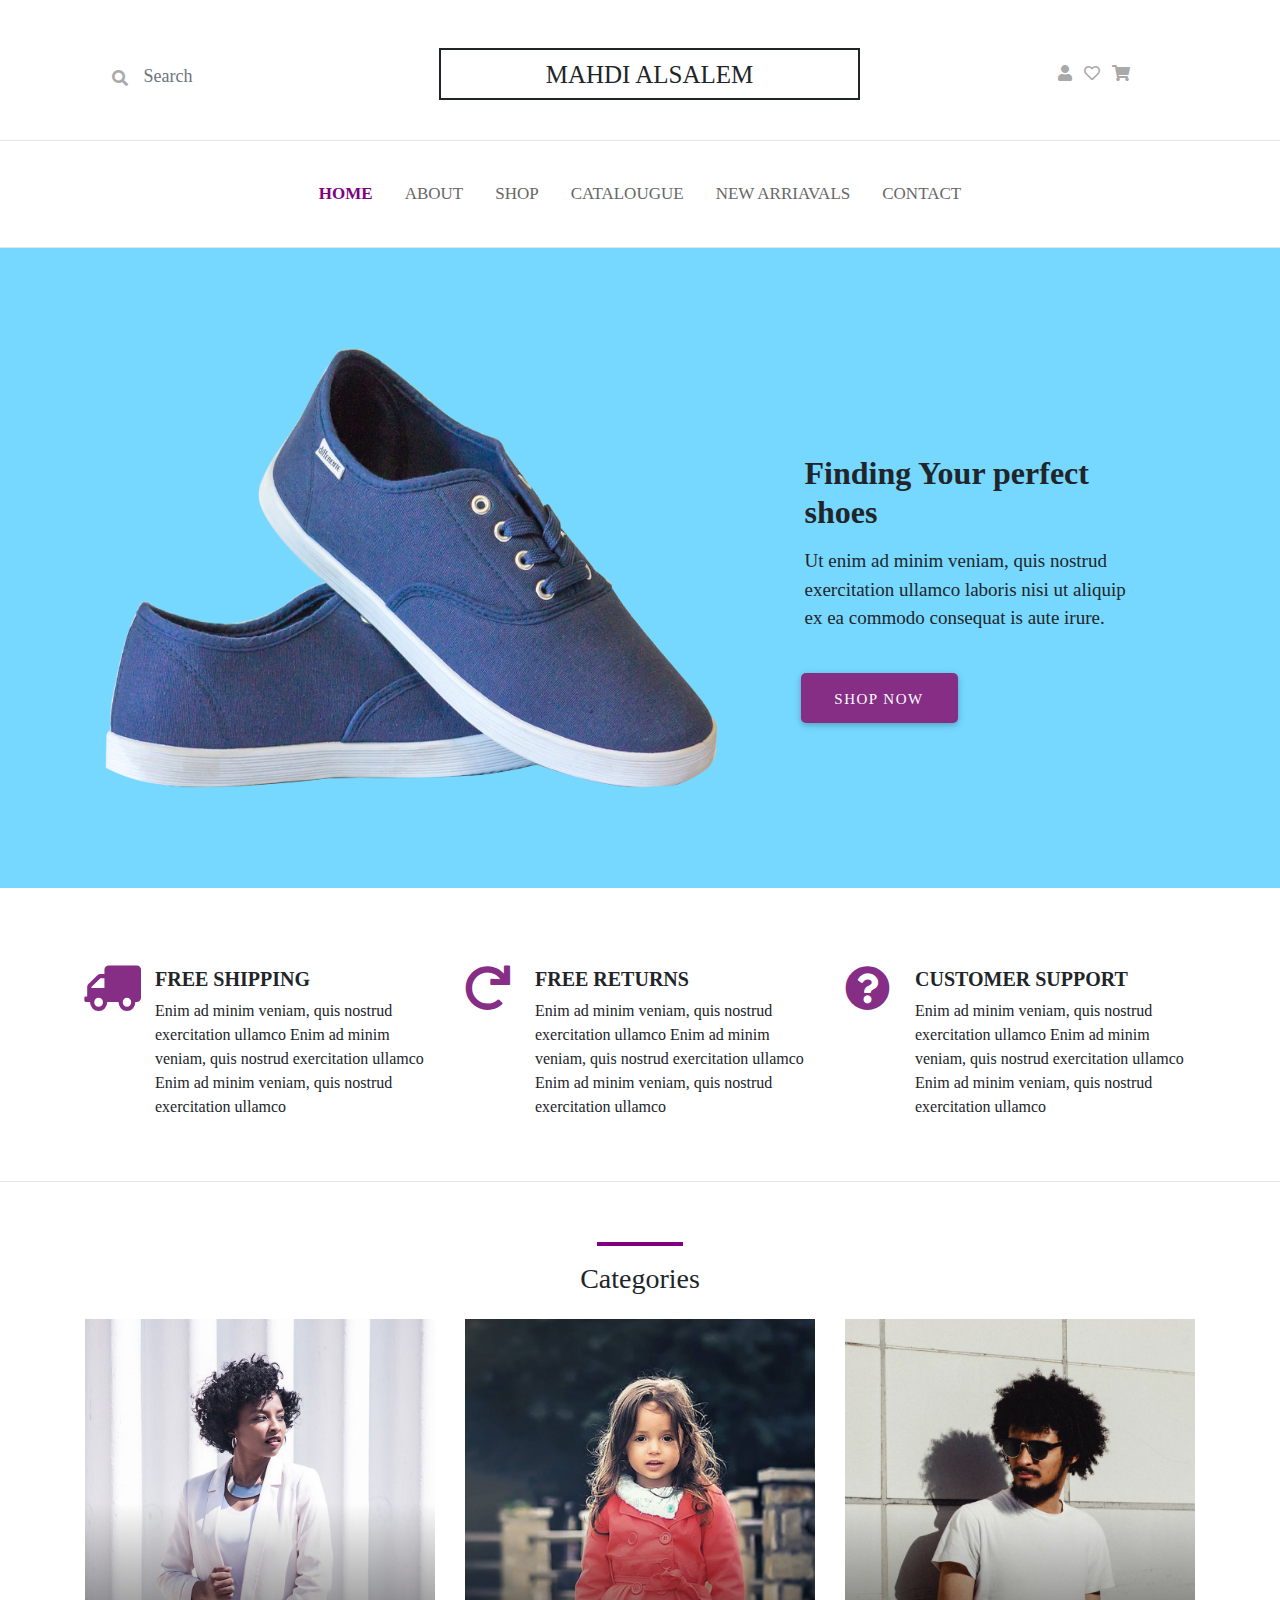
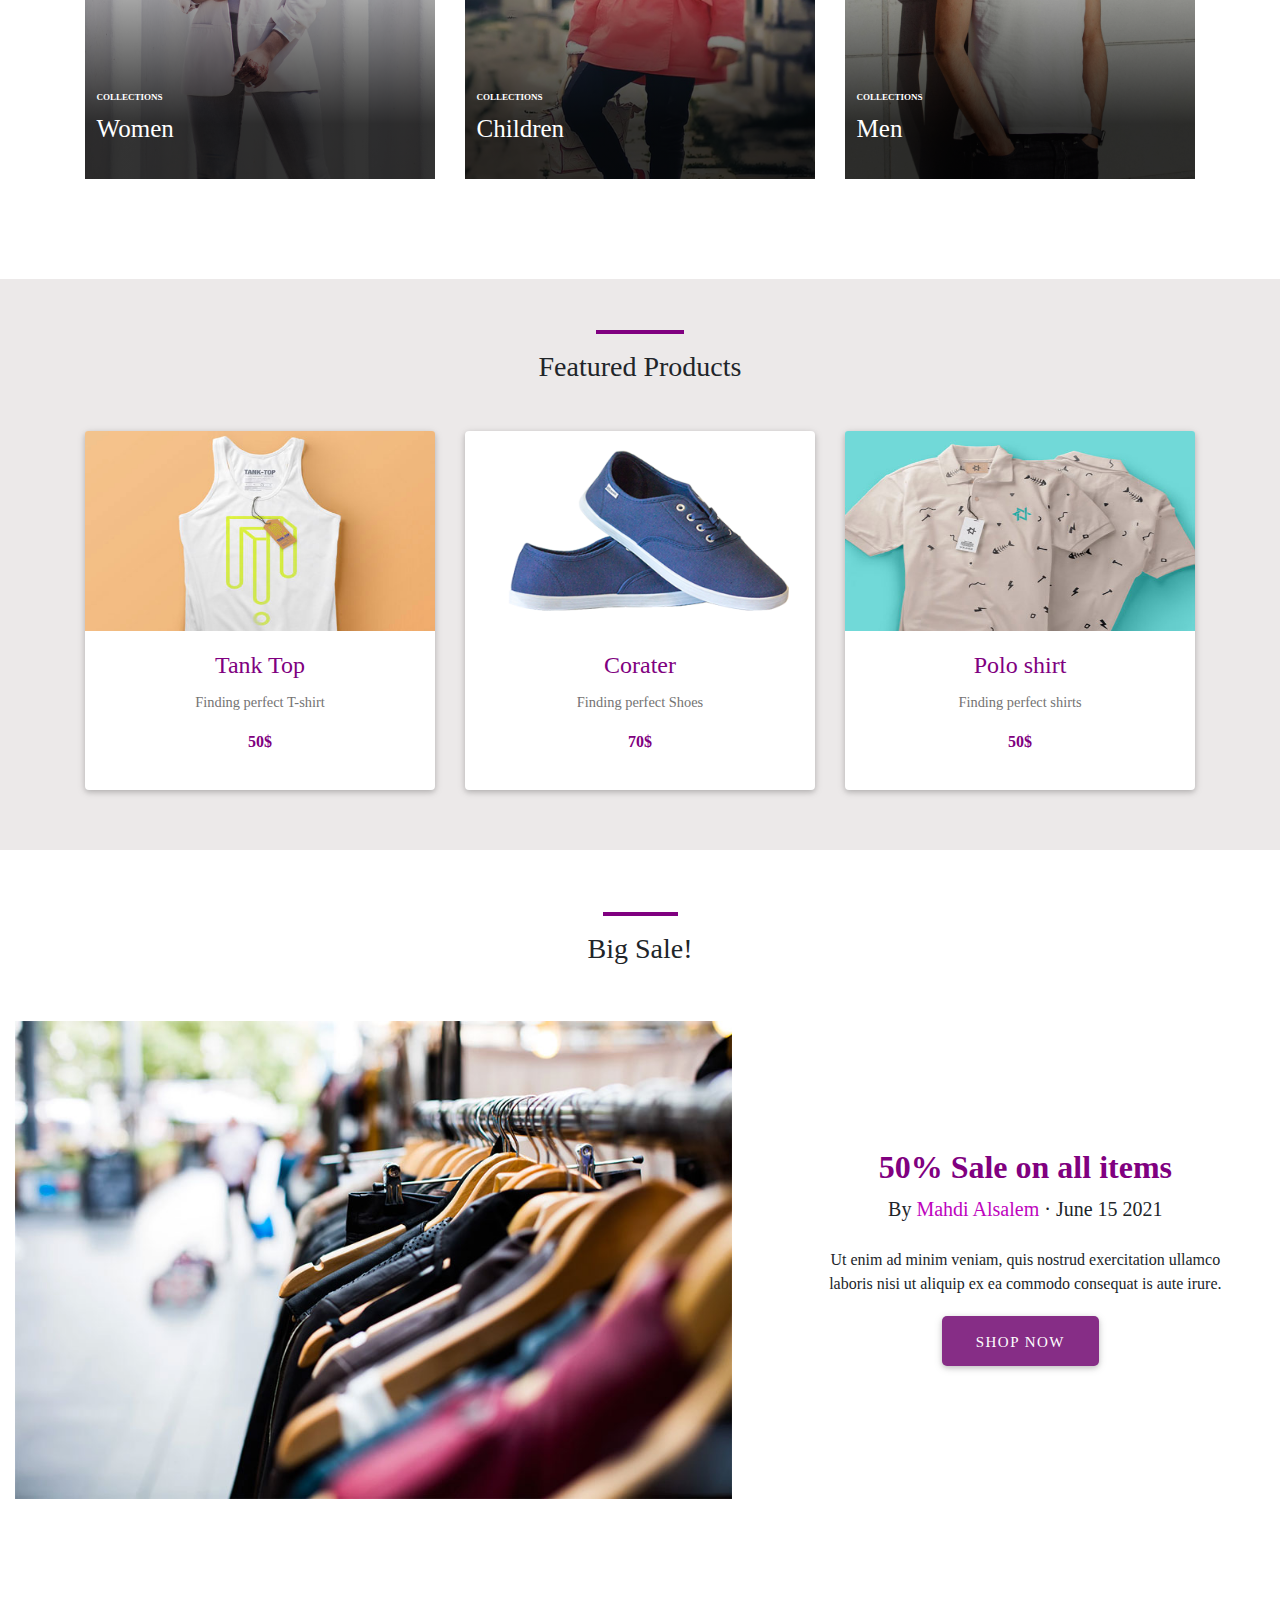
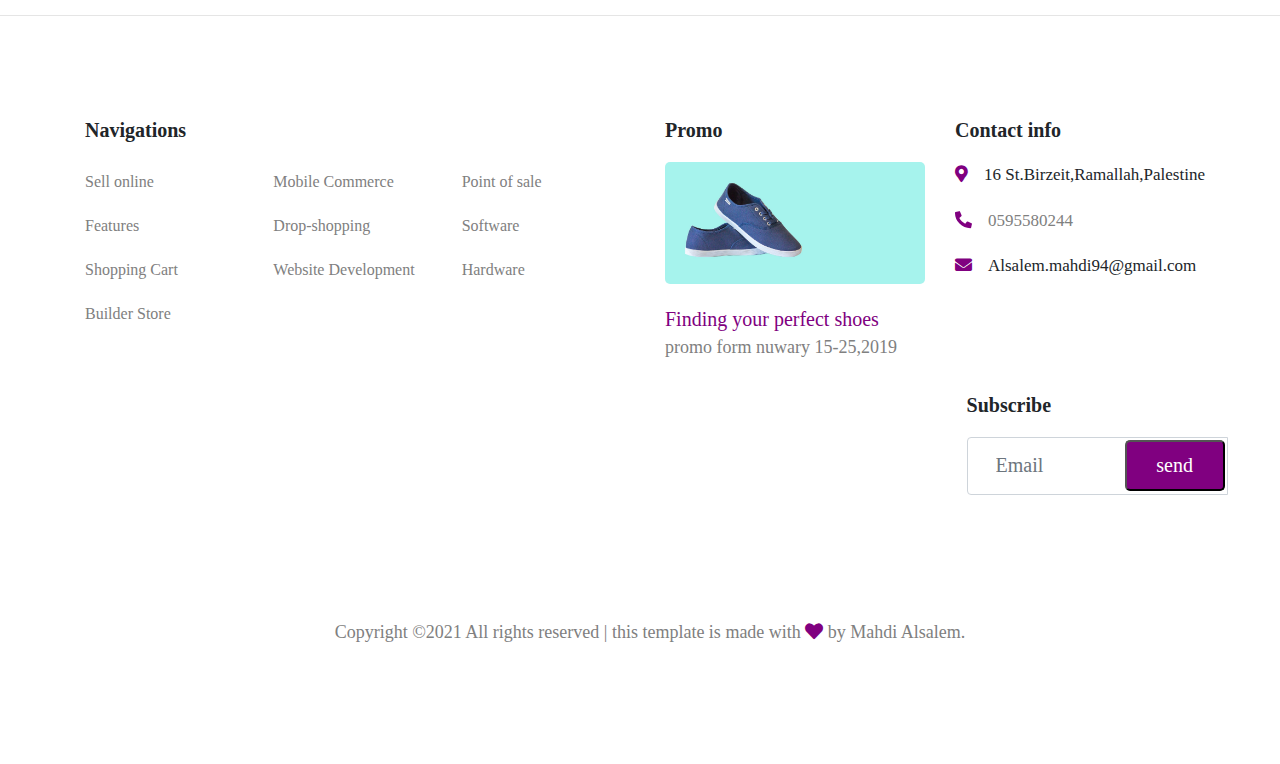
==== index.html @ 0bc91b40 "some details" ====
<!DOCTYPE html>
<html lang="en">

<head>
    <meta charset="UTF-8" />
    <meta name="viewport" content="width=device-width, initial-scale=1, shrink-to-fit=no" />
    <meta http-equiv="x-ua-compatible" content="ie=edge" />
    <title>home</title>
    <!--icon -->
    <link rel="icon" type="image/x-icon" />
    <!-- Font Awesome -->
    <link rel="stylesheet" href="fontawesome.min.css">
    <link rel="stylesheet" href="https://use.fontawesome.com/releases/v5.11.2/css/all.css">
    <!-- Google Fonts Roboto -->
    <link rel="stylesheet" href="https://fonts.googleapis.com/css?family=Roboto:300,400,500,700&display=swap">
    <!-- Bootstrap core CSS -->
    <link rel="stylesheet" href="css/bootstrap.min.css">
    <!-- Material Design Bootstrap -->
    <link rel="stylesheet" href="css/mdb.min.css">
    <!--Animation library-->
    <link rel="stylesheet" href="css/animate.min.css">
    <!-- Your custom styles (optional) -->
    <link rel="stylesheet" href="home.css">
</head>

<body>
    <!--start of nav-->

    <nav>
        <!--start of top nav-->
        <div class="top-nav mb-3 py-4 navbar-expand-lg text-center container-fluid mt-4">
            <div class="row align-items-center ml-1">
                <div class="left-top col-4">
                    <form class="form-inline">
                        <i class="fas fa-search ml-auto mt-2" aria-hidden="true"></i>
                        <input class="search form-control ml-1 w-75 w-xs-50" type="text" placeholder="Search"
                          aria-label="Search">
                      </form>
                    
                </div>
                <div class="middle-top col-4">
                    <h3>Mahdi Alsalem</h3>
                </div>
                <div class="right-top col-4">
                    <a> <i class="fa fa-user ml-sm-5" aria-hidden="true"></i></a>
                    <a> <i class="far fa-heart ml-sm-2" aria-hidden="true"></i></a>
                    <a> <i class="fa fa-shopping-cart ml-sm-2" aria-hidden="true"></i></a>

                </div>
            </div>
        </div>

        <!--end of top nav-->
        <hr>
        <!--start of bottom nav-->
      
        <ul class="bottom-nav nav justify-content-center flex-xs-column flex-md-row py-3">
            <li class="nav-item">
                <a class="active nav-link" href="index.html">Home</a>
            </li>
            <li class="nav-item">
                <a class="nav-link" href="about.html">About</a>
            </li>
            <li class="nav-item">
                <a class="nav-link" href="shop.html">shop</a>
            </li>
            <li class="nav-item">
                <a class="nav-link" href="#!">catalougue</a>
            </li>
            <li class="nav-item">
                <a class="nav-link" href="#!">new arriavals</a>
            </li>

            <li class="nav-item">
                <a class="nav-link" href="contact.html">Contact</a>
            </li>
        </ul>
        <!--end of bottom nav-->
        <hr>


    </nav>
    <!--end of nav-->
    <!--Start of header-->
    <header>
        <div class="container">
            <div class="row justify-content-between align-items-center">
                <div class=" col-lg-7 col-xs-12">
                    <img src="imgs/header1.png"  class="header-img" alt="">
                  </div>
              <div class="header-body mt-5 ml-lg-4  col-lg-4 col-xs-12">
                <h2>Finding Your perfect shoes</h2>
                <p class="mt-3">Ut enim ad minim veniam, quis nostrud exercitation ullamco laboris nisi ut aliquip ex ea
                  commodo consequat is aute irure.</p>
                    <a href="shop.html" class="mt-4 btn">Shop now</a>
              </div>
              
              <div>
      
              </div>
            </div>
      
          </div>
    </header>
    <!--end of header-->

    <!--start of services section-->
<section class="services">
    <div class=" container"> 
        <div class="row align-items-center justify-content-between">
          <div class="col-xs-12 col-md-6 col-lg-4 mt-5">
            <span class="mr-3"><i class="fa fa-truck"></i> </span>
            <h2> free shipping</h2>
            <p class="mt-2">Enim ad minim veniam, quis nostrud exercitation ullamco
              Enim ad minim veniam, quis nostrud exercitation ullamco
              Enim ad minim veniam, quis nostrud exercitation ullamco
            </p>
  
        </div>
          <div class="col-xs-12 col-md-6 col-lg-4 mt-5">
            <span class="mr-3"><i class="fa fa-redo"></i> </span>
            <h2> free Returns</h2>
            <p class="mt-2">Enim ad minim veniam, quis nostrud exercitation ullamco
              Enim ad minim veniam, quis nostrud exercitation ullamco
              Enim ad minim veniam, quis nostrud exercitation ullamco
            </p>
  
          </div>
          <div class="col-xs-12 col-md-6 col-lg-4 mt-5">
            <span><i class="fa fa-question-circle"></i> </span>
            <h2> Customer support</h2>
            <p class="mt-2">Enim ad minim veniam, quis nostrud exercitation ullamco
              Enim ad minim veniam, quis nostrud exercitation ullamco
              Enim ad minim veniam, quis nostrud exercitation ullamco
            </p>
  
          </div>
        </div>
      </div>
</section>
    <!--End of services section-->
    <hr>
    <!--start of categories section-->
    <section class="categories">
    
      <div class="categ container">
        <div class="title2 col-12 text-center">
          <hr>
  
          <h3>Categories</h3>
        </div>
  
          <div class="row justify-content-between align-items-center">
            <div class="col-xs-12 col-sm-6 col-md-4 mt-3">
              <div class="category">
                  <div class="cat">
                      <img src="imgs/women.jpg"  class="view-img" alt="women collections">
                      </div>
                      <div class="mask rgba-black-light">
                          <p class="white-text">collections</p>
                          <h4 class="white-text">Women</h4>
  
                      </div>
                  </div>
              </div>
              <div class="col-xs-12 col-sm-6 col-md-4 mt-3">
                <div class="category">
                    <div class="cat">
                        <img src="imgs/children.jpg"  class="view-img" alt="women collections">
                        </div>
                        <div class="mask rgba-black-light">
                            <p class="white-text">collections</p>
                            <h4 class="white-text">Children</h4>
    
                        </div>
                    </div>
                </div>
                <div class="col-xs-12 col-sm-6 col-md-4 mt-3">
                  <div class="category">
                      <div class="cat">
                          <img src="imgs/men.jpg"  class="view-img" alt="women collections">
                          </div>
                          <div class="mask rgba-black-light">
                              <p class="white-text">collections</p>
                              <h4 class="white-text">Men</h4>
      
                          </div>
                      </div>
                  </div>
          </div>
          
            </div>
  </section>
        <!--end of categories section-->
        <!--start of featured products-->
<section class="featured">
    <div class="container">
        <div class="row justify-content-between align-items-center">
          <div class="title col-12 text-center">
            <hr>

            <h3>Featured Products</h3>
          </div>
  
          <div class="col-xs-12 col-sm-6 col-lg-4 mt-3">
            <div class="card mt-4">

                <!-- Card image -->
                <img class="card-img-top" src="imgs/cloth_1.jpg" alt="T-shirt">
              
                <!-- Card content -->
                <div class="card-body text-center">
              
                  <!-- Title -->
                  <h4 class="card-title">Tank Top</h4>
                  <!-- Text -->
                  <p class="card-text">Finding perfect T-shirt</p>
                  <p class="card-price">50$</p>

                </div>
                
              
              </div>
              <!-- Card -->
          
          </div>
          
          <div class="col-xs-12 col-sm-6 col-lg-4 mt-3">
            <div class="card mt-4">

                <!-- Card image -->
                <img class="card-img-top" src="imgs/shoe.png"  alt="shoes">
              
                <!-- Card content -->
                <div class="card-body text-center">
              
                  <!-- Title -->
                  <h4 class="card-title">Corater</h4>
                  <!-- Text -->
                  <p class="card-text">Finding perfect Shoes</p>
                  <p class="card-price">70$</p>

                </div>
                
              
              </div>
              <!-- Card -->
          
          </div>
          
        
        
          <div class="col-xs-12 col-sm-6 col-lg-4 mt-3">
            <div class="card mt-4">

                <!-- Card image -->
                <img class="card-img-top" src="imgs/cloth_2.jpg" alt="T-shirt">
              
                <!-- Card content -->
                <div class="card-body text-center">
              
                  <!-- Title -->
                  <h4 class="card-title">Polo shirt</h4>
                  <!-- Text -->
                  <p class="card-text">Finding perfect shirts</p>
                  <p class="card-price">50$</p>

                </div>
                
              
              </div>
              <!-- Card -->
          
          </div>
        </div>
          </div>
</section>
<!--end of featured products-->
<section class="sale">
    <div class="container-fluid">
        <div class="row justify-content-between">
          <div class="title col-12 text-center mt-3">
            <hr>
            <h3>Big Sale!</h3>
          </div>
                <div class=" col-lg-7 col-xs-12 mt-5">
                    <img src="imgs/blog_1.jpg"  class="sale-img" alt="sale">
                  </div>
              <div class="sale-body mt-5 d-flex flex-column justify-content-center align-items-center text-center  ml-md-4  col-lg-4 col-xs-12">
                <h2>50% Sale on all items</h2>
                <p style="font-size: 20px;">By <span style="color:rgb(190, 4, 190)">Mahdi Alsalem</span> &#183;   June 15 2021</p>
                <p class="mt-2">Ut enim ad minim veniam, quis nostrud exercitation ullamco laboris nisi ut aliquip ex ea
                  commodo consequat is aute irure.</p>
                    <a href="shop.html" class="mt-1 btn">Shop now</a>
              </div>
              
              <div>
      
            </div>
            </div>
            </div>
      
</section>
<hr>
<!--start of footer-->
<footer>
    <div class="container-fluid">
      <div class="row">
        <!--navigations-->
        <div class="nav col-lg-6 col-md-8 col-sm-12 col-xs-12 mt-3">
          <div class="container-fluid">
            <h5>Navigations</h5>

            <div class="row">
              <div class="col-4">
                <ul class="list-unstyled">
                  <li>
                    <a href="#!">Sell online</a>
                  </li>
                  <li>
                    <a href="#!">Features</a>
                  </li>
                  <li>
                    <a href="#!">Shopping Cart</a>
                  </li>
                  <li>
                    <a href="#!">Builder Store</a>
                  </li>
                </ul>
              </div>
              <div class="col-4">
                <ul class="list-unstyled">
                  <li>
                    <a href="#!">Mobile Commerce</a>
                  </li>
                  <li>
                    <a href="#!">Drop-shopping</a>
                  </li>
                  <li>
                    <a href="#!">Website Development</a>
                  </li>
                </ul>
              </div>
              <div class="col-4">
                <ul class="list-unstyled">
                  <li>
                    <a href="#!">Point of sale </a>
                  </li>
                  <li>
                    <a href="#!">Software</a>
                  </li>
                  <li>
                    <a href="#!">Hardware</a>
                  </li>
                </ul>
              </div>
            </div>
          </div>
        </div>
        <!--navigations-->
        <!--Promo-->
        <div class="promo col-lg-3 col-md-4 col-sm-6 col-xs-12 mt-3">
          <h5>Promo</h5>
          <ul class="list-unstyled">
            <li>
              <img src="imgs/footer.jpg" class="footer-img" alt="shoes">
            </li>
            <li>
              <a href="#">Finding your perfect shoes</a>
              <p>promo form nuwary 15-25,2019</p>
            </li>

          </ul>
        </div>
        <!--promo-->
        <!--contact-->
        <div class="contact col-lg-3 col-md-6  col-sm-6 col-xs-12 mt-3">
          <h5>Contact info</h5>
          <ul class="list-unstyled">
            <li>
              <p><i class="fa fa-map-marker-alt mr-3"></i>16 St.Birzeit,Ramallah,Palestine</p>
            </li>
            <li>
              <p style="color:grey"><i class="fa fa-phone mr-3"></i>0595580244</p>
            </li>
            <li>
              <p><i class="fa fa-envelope mr-3"></i>Alsalem.mahdi94@gmail.com</p>
            </li>
          </ul>
        </div>
        <!--contact-->
        <!--subscribe-->
        <div class="subscribe col-lg-5 col-xl-3 col-md-6 col-sm-8 col-xs-12 col-sm-10 mt-3">
          <h5>Subscribe</h5>
          <ul class="list-unstyled">

            <li>
              <div class="input-group mb-3">
                <input type="email" class="em form-control" placeholder="Email">
                <div class="input-group-append">
                  <button class="btn1" type="button">send</button>
                </div>
              </div>
            </li>
          </ul>
        </div>
        <!--subscribe-->
        <!--copyright-->
        <div class="footer-copyright text-center col-12 py-5">Copyright ©2021 All rights reserved | this template is
          made with <i class="fa fa-heart"></i> by Mahdi Alsalem.
        </div>
        <!--copyright-->

      </div>
    </div>
  </footer>
<!--end of footer-->
</body>

</html>
<!-- End your project here-->
<!-- jQuery -->
<script type="text/javascript" src="js/jquery.min.js"></script>
<!-- Bootstrap tooltips -->
<script type="text/javascript" src="js/popper.min.js"></script>
<!-- Bootstrap core JavaScript -->
<script type="text/javascript" src="js/bootstrap.min.js"></script>
<!-- MDB core JavaScript -->
<script type="text/javascript" src="js/mdb.min.js"></script>
<!-- Your custom scripts (optional) -->
<script type="text/javascript">
    var a = document.getElementById('disc-50');
    a.onclick = function () {
        Clipboard_CopyTo("T9TTVSQB");
        var div = document.getElementById('code-success');
        div.style.display = 'block';
        setTimeout(function () {
            document.getElementById('code-success').style.display = 'none';
        }, 900);
    };

    function Clipboard_CopyTo(value) {
        var tempInput = document.createElement("input");
        tempInput.value = value;
        document.body.appendChild(tempInput);
        tempInput.select();
        document.execCommand("copy");
        document.body.removeChild(tempInput);
    }
</script>

<script src="js/wow.min.js"></script>
<script>
    new WOW().init();
</script>
</body>

</html>
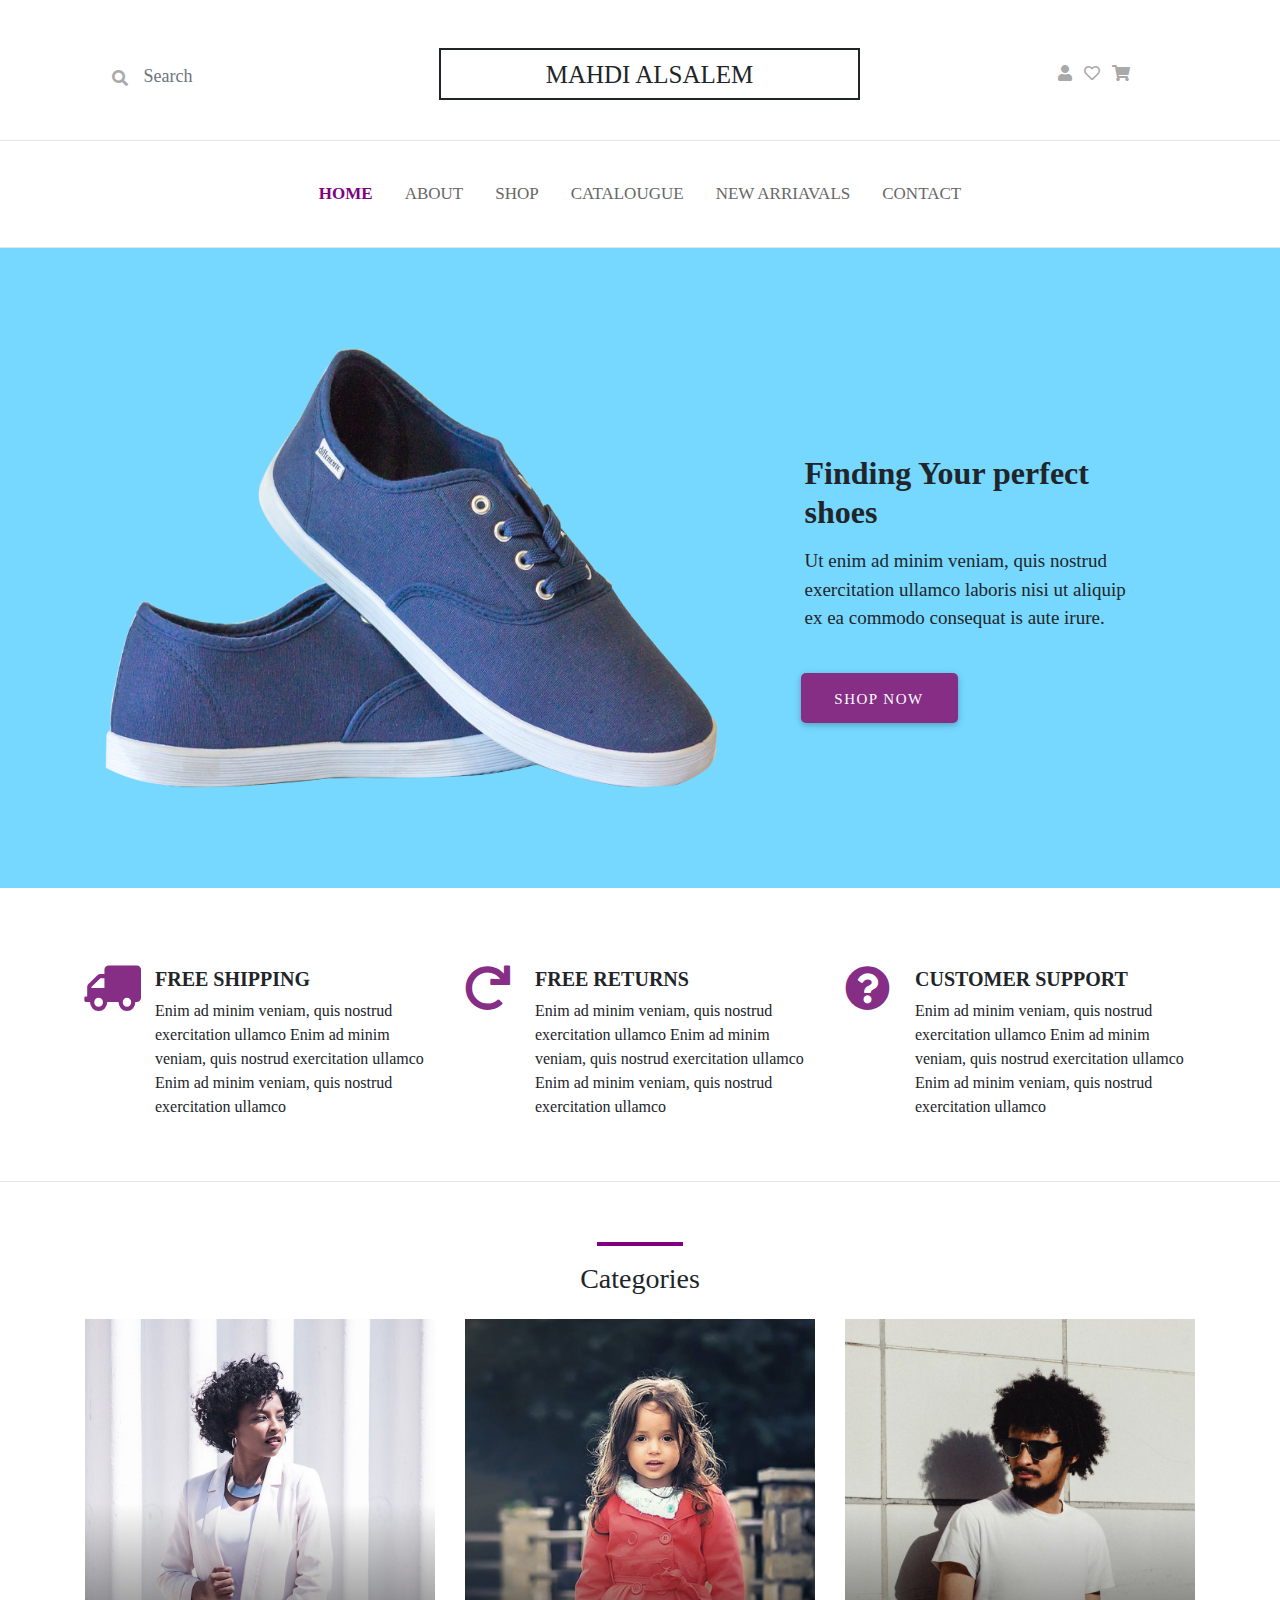
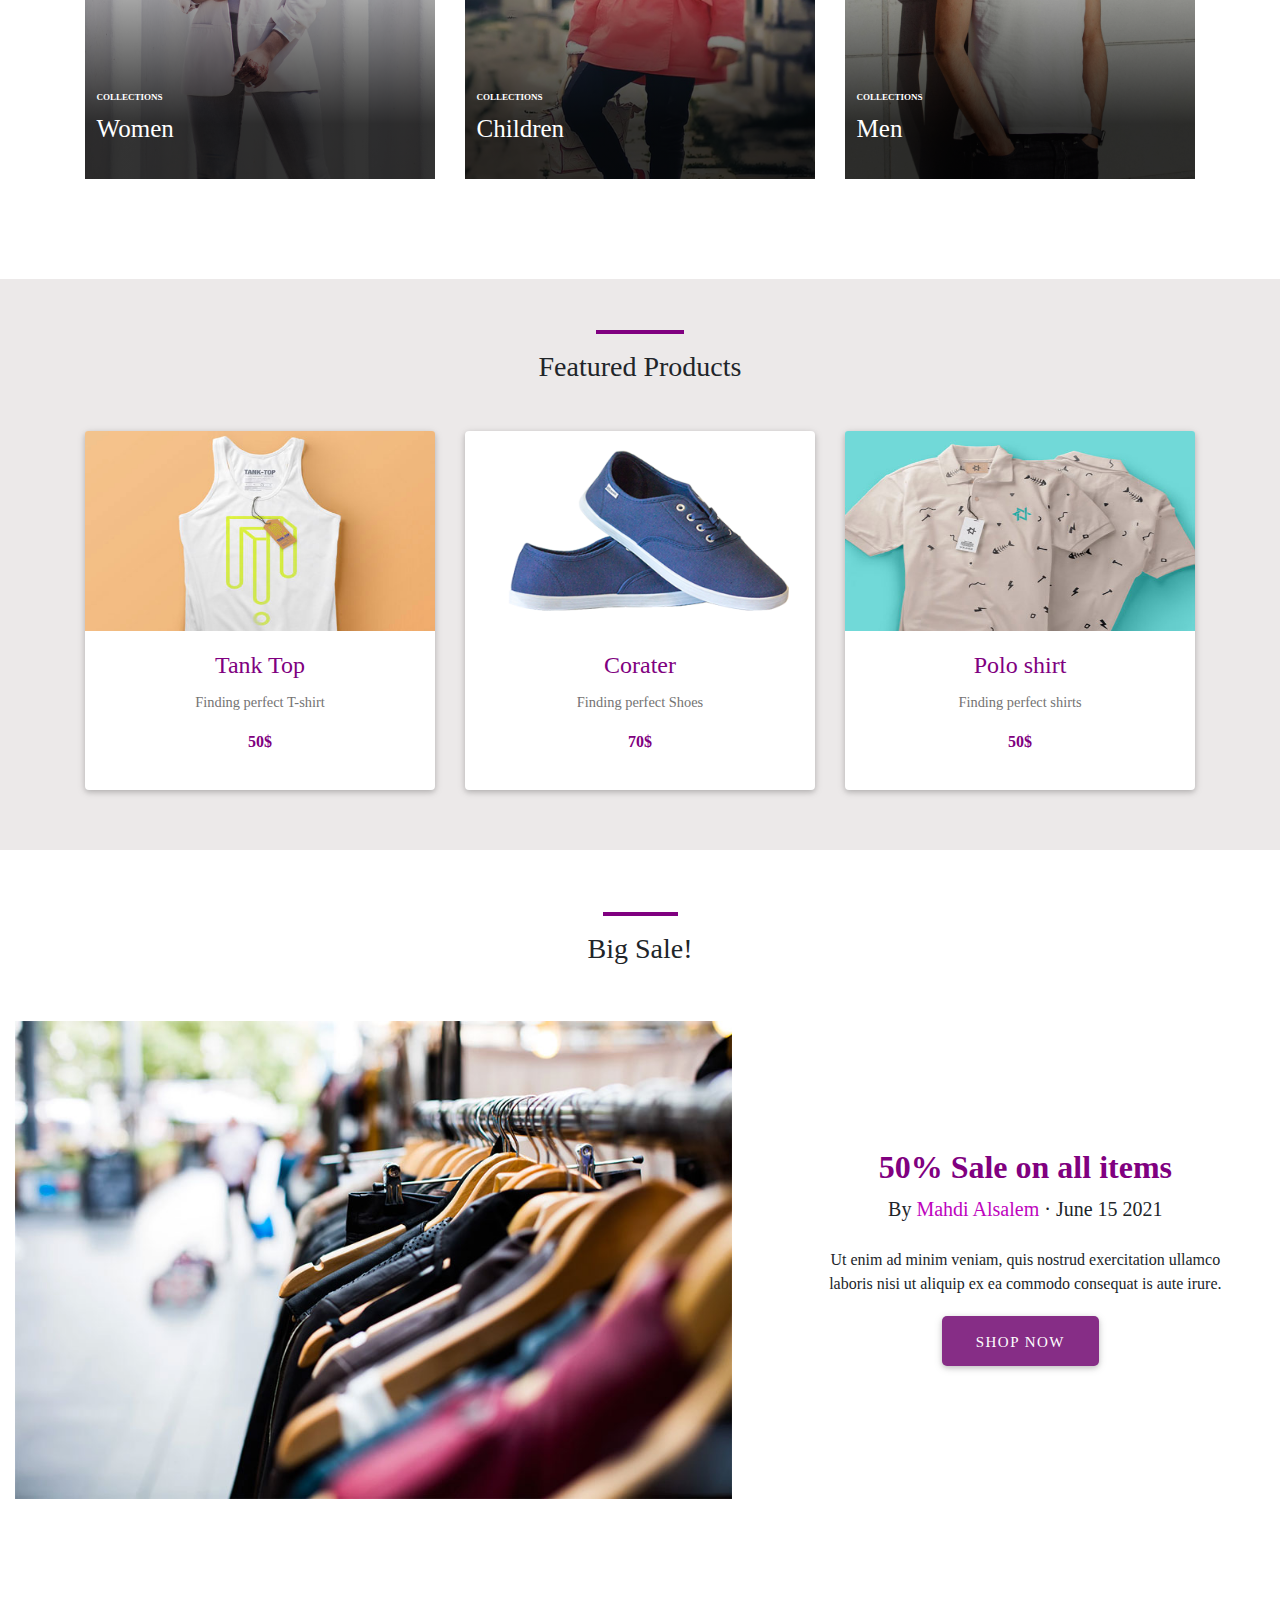
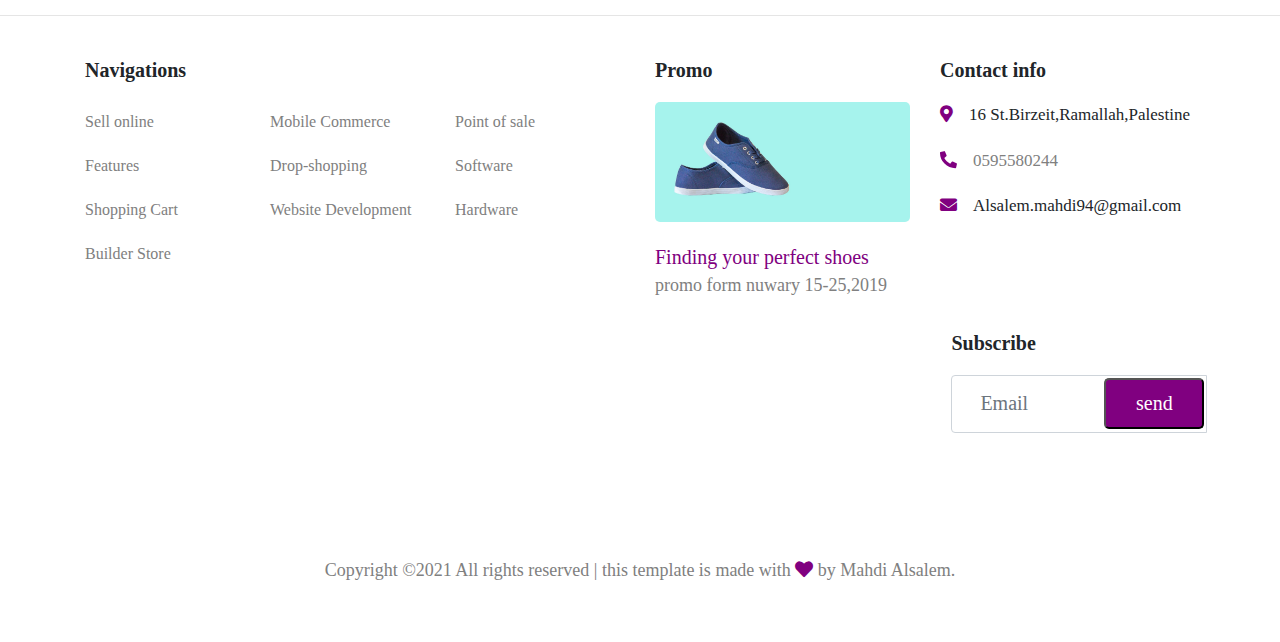
==== commit 3e69957f: "ok" ====
--- a/index.html
+++ b/index.html
@@ -304,116 +304,116 @@
 <hr>
 <!--start of footer-->
 <footer>
-    <div class="container-fluid">
-      <div class="row">
-        <!--navigations-->
-        <div class="nav col-lg-6 col-md-8 col-sm-12 col-xs-12 mt-3">
-          <div class="container-fluid">
-            <h5>Navigations</h5>
-
-            <div class="row">
-              <div class="col-4">
-                <ul class="list-unstyled">
-                  <li>
-                    <a href="#!">Sell online</a>
-                  </li>
-                  <li>
-                    <a href="#!">Features</a>
-                  </li>
-                  <li>
-                    <a href="#!">Shopping Cart</a>
-                  </li>
-                  <li>
-                    <a href="#!">Builder Store</a>
-                  </li>
-                </ul>
-              </div>
-              <div class="col-4">
-                <ul class="list-unstyled">
-                  <li>
-                    <a href="#!">Mobile Commerce</a>
-                  </li>
-                  <li>
-                    <a href="#!">Drop-shopping</a>
-                  </li>
-                  <li>
-                    <a href="#!">Website Development</a>
-                  </li>
-                </ul>
-              </div>
-              <div class="col-4">
-                <ul class="list-unstyled">
-                  <li>
-                    <a href="#!">Point of sale </a>
-                  </li>
-                  <li>
-                    <a href="#!">Software</a>
-                  </li>
-                  <li>
-                    <a href="#!">Hardware</a>
-                  </li>
-                </ul>
-              </div>
-            </div>
-          </div>
-        </div>
-        <!--navigations-->
-        <!--Promo-->
-        <div class="promo col-lg-3 col-md-4 col-sm-6 col-xs-12 mt-3">
-          <h5>Promo</h5>
-          <ul class="list-unstyled">
-            <li>
-              <img src="imgs/footer.jpg" class="footer-img" alt="shoes">
-            </li>
-            <li>
-              <a href="#">Finding your perfect shoes</a>
-              <p>promo form nuwary 15-25,2019</p>
-            </li>
-
-          </ul>
-        </div>
-        <!--promo-->
-        <!--contact-->
-        <div class="contact col-lg-3 col-md-6  col-sm-6 col-xs-12 mt-3">
-          <h5>Contact info</h5>
-          <ul class="list-unstyled">
-            <li>
-              <p><i class="fa fa-map-marker-alt mr-3"></i>16 St.Birzeit,Ramallah,Palestine</p>
-            </li>
-            <li>
-              <p style="color:grey"><i class="fa fa-phone mr-3"></i>0595580244</p>
-            </li>
-            <li>
-              <p><i class="fa fa-envelope mr-3"></i>Alsalem.mahdi94@gmail.com</p>
-            </li>
-          </ul>
-        </div>
-        <!--contact-->
-        <!--subscribe-->
-        <div class="subscribe col-lg-5 col-xl-3 col-md-6 col-sm-8 col-xs-12 col-sm-10 mt-3">
-          <h5>Subscribe</h5>
-          <ul class="list-unstyled">
-
-            <li>
-              <div class="input-group mb-3">
-                <input type="email" class="em form-control" placeholder="Email">
-                <div class="input-group-append">
-                  <button class="btn1" type="button">send</button>
-                </div>
-              </div>
-            </li>
-          </ul>
-        </div>
-        <!--subscribe-->
-        <!--copyright-->
-        <div class="footer-copyright text-center col-12 py-5">Copyright ©2021 All rights reserved | this template is
-          made with <i class="fa fa-heart"></i> by Mahdi Alsalem.
-        </div>
-        <!--copyright-->
-
-      </div>
+  <div class="container">
+    <div class="row">
+      <!--navigations-->
+      <div class="nav col-lg-6 col-md-8 col-sm-12 col-xs-12 mt-3">
+        <div class="container-fluid">
+          <h5>Navigations</h5>
+
+          <div class="row">
+            <div class="col-4">
+              <ul class="list-unstyled">
+                <li>
+                  <a href="#!">Sell online</a>
+                </li>
+                <li>
+                  <a href="#!">Features</a>
+                </li>
+                <li>
+                  <a href="#!">Shopping Cart</a>
+                </li>
+                <li>
+                  <a href="#!">Builder Store</a>
+                </li>
+              </ul>
+            </div>
+            <div class="col-4">
+              <ul class="list-unstyled">
+                <li>
+                  <a href="#!">Mobile Commerce</a>
+                </li>
+                <li>
+                  <a href="#!">Drop-shopping</a>
+                </li>
+                <li>
+                  <a href="#!">Website Development</a>
+                </li>
+              </ul>
+            </div>
+            <div class="col-4">
+              <ul class="list-unstyled">
+                <li>
+                  <a href="#!">Point of sale </a>
+                </li>
+                <li>
+                  <a href="#!">Software</a>
+                </li>
+                <li>
+                  <a href="#!">Hardware</a>
+                </li>
+              </ul>
+            </div>
+          </div>
+        </div>
+      </div>
+      <!--navigations-->
+      <!--Promo-->
+      <div class="promo col-lg-3 col-md-4 col-sm-6 col-xs-12 mt-3">
+        <h5>Promo</h5>
+        <ul class="list-unstyled">
+          <li>
+            <img src="imgs/footer.jpg" class="footer-img" alt="shoes">
+          </li>
+          <li>
+            <a href="#">Finding your perfect shoes</a>
+            <p>promo form nuwary 15-25,2019</p>
+          </li>
+
+        </ul>
+      </div>
+      <!--promo-->
+      <!--contact-->
+      <div class="contact col-lg-3 col-md-6  col-sm-6 col-xs-12 mt-3">
+        <h5>Contact info</h5>
+        <ul class="list-unstyled">
+          <li>
+            <p><i class="fa fa-map-marker-alt mr-3"></i>16 St.Birzeit,Ramallah,Palestine</p>
+          </li>
+          <li>
+            <p style="color:grey"><i class="fa fa-phone mr-3"></i>0595580244</p>
+          </li>
+          <li>
+            <p><i class="fa fa-envelope mr-3"></i>Alsalem.mahdi94@gmail.com</p>
+          </li>
+        </ul>
+      </div>
+      <!--contact-->
+      <!--subscribe-->
+      <div class="subscribe col-lg-5 col-xl-3 col-md-6 col-sm-8 col-xs-12 col-sm-10 mt-3">
+        <h5>Subscribe</h5>
+        <ul class="list-unstyled">
+
+          <li>
+            <div class="input-group mb-3">
+              <input type="email" class="em form-control" placeholder="Email">
+              <div class="input-group-append">
+                <button class="btn1" type="button">send</button>
+              </div>
+            </div>
+          </li>
+        </ul>
+      </div>
+      <!--subscribe-->
+      <!--copyright-->
+      <div class="footer-copyright text-center col-12 py-5">Copyright ©2021 All rights reserved | this template is
+        made with <i class="fa fa-heart"></i> by Mahdi Alsalem.
+      </div>
+      <!--copyright-->
+
     </div>
-  </footer>
+  </div>
+</footer>
 <!--end of footer-->
 </body>
 
--- a/home.css
+++ b/home.css
@@ -249,7 +249,7 @@
 /*start of footer*/
 footer{
     margin-top:10px;
-    padding:70px 50px 70px 70px; 
+    padding:10px;
 }
 
 footer li{
@@ -261,7 +261,7 @@
 
 footer .nav a{
     color:grey;
-    font-size: 18px;
+    font-size: 16px;
 }
 footer .nav a:hover{
     color:purple;
@@ -314,7 +314,6 @@
 
 
 
-
 /*start of media screen*/ 
 @media  screen and (max-width:576px) {
     .middle-top h3{
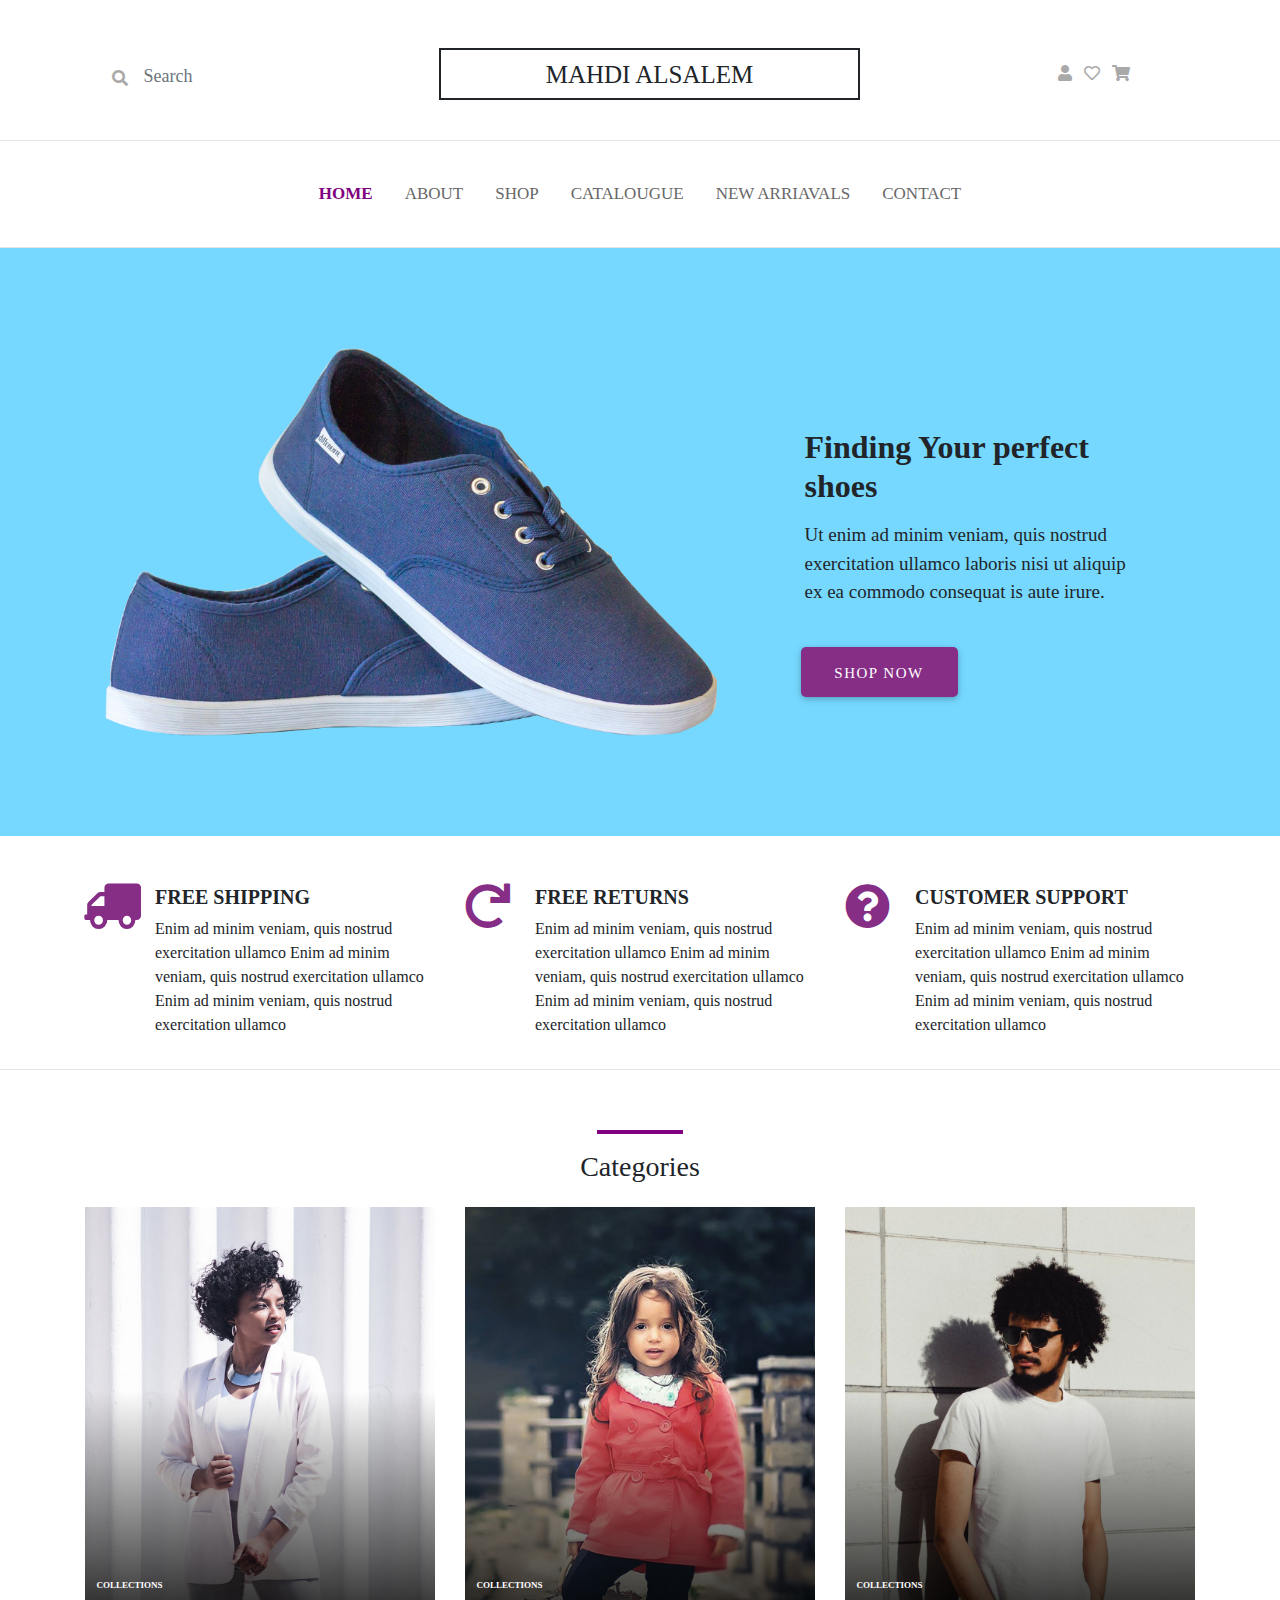
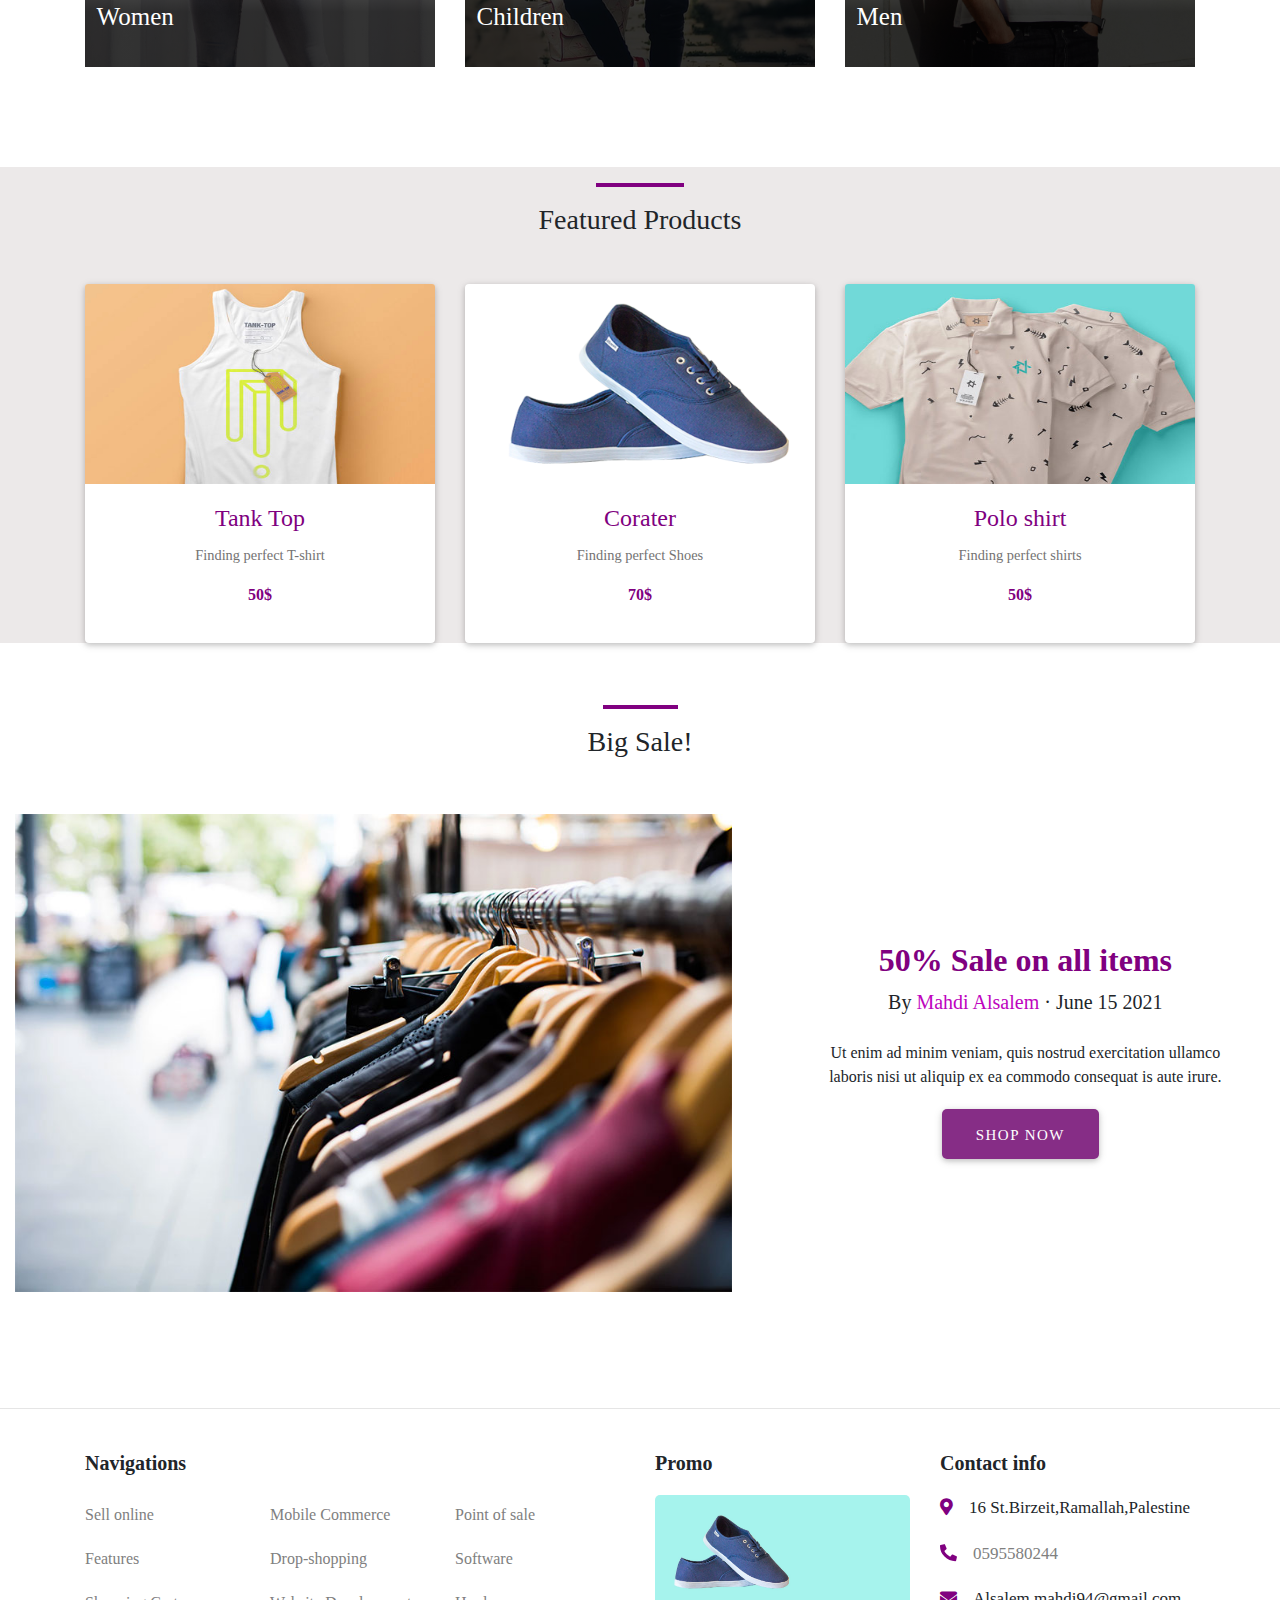
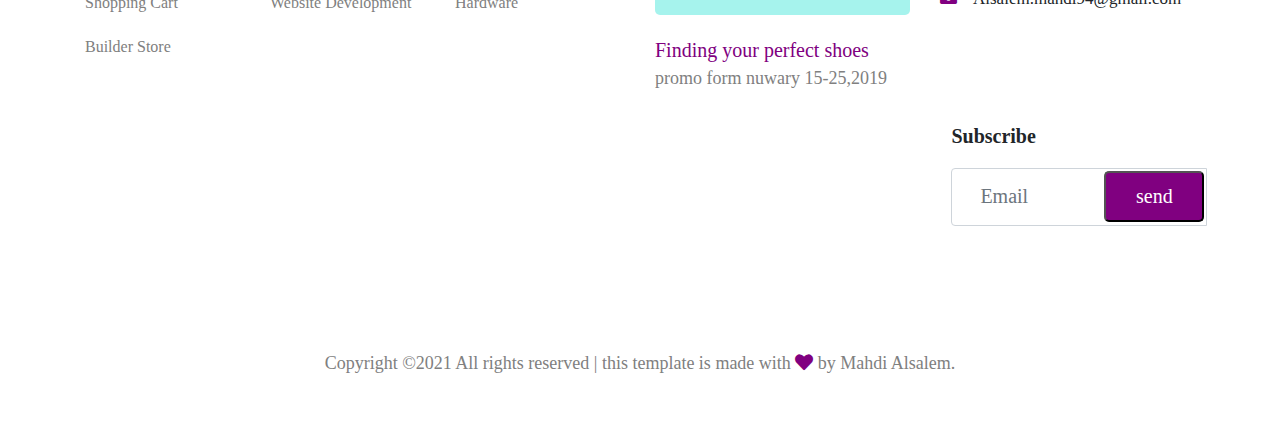
==== commit ef2ef155: "ok" ====
--- a/index.html
+++ b/index.html
@@ -106,7 +106,7 @@
 
     <!--start of services section-->
 <section class="services">
-    <div class=" container"> 
+    <div class="container"> 
         <div class="row align-items-center justify-content-between">
           <div class="col-xs-12 col-md-6 col-lg-4 mt-5">
             <span class="mr-3"><i class="fa fa-truck"></i> </span>
--- a/home.css
+++ b/home.css
@@ -76,7 +76,7 @@
 }
 .header-img{
     width:100%;
-    height:440px;
+
 }
 header .btn{
     text-transform: uppercase;
@@ -105,9 +105,6 @@
 
 /*end of header*/
 /*start of services section*/
-.services{
-    padding:30px;
-}
 
 .services h2{
     text-transform: uppercase;
@@ -188,8 +185,6 @@
 .featured{
     background-color:rgb(236, 233, 233) ;
     margin-top:50px;
-    padding:60px;
-    padding-top:35px;
 }
 .featured .title hr{
     border-top:4px solid purple;
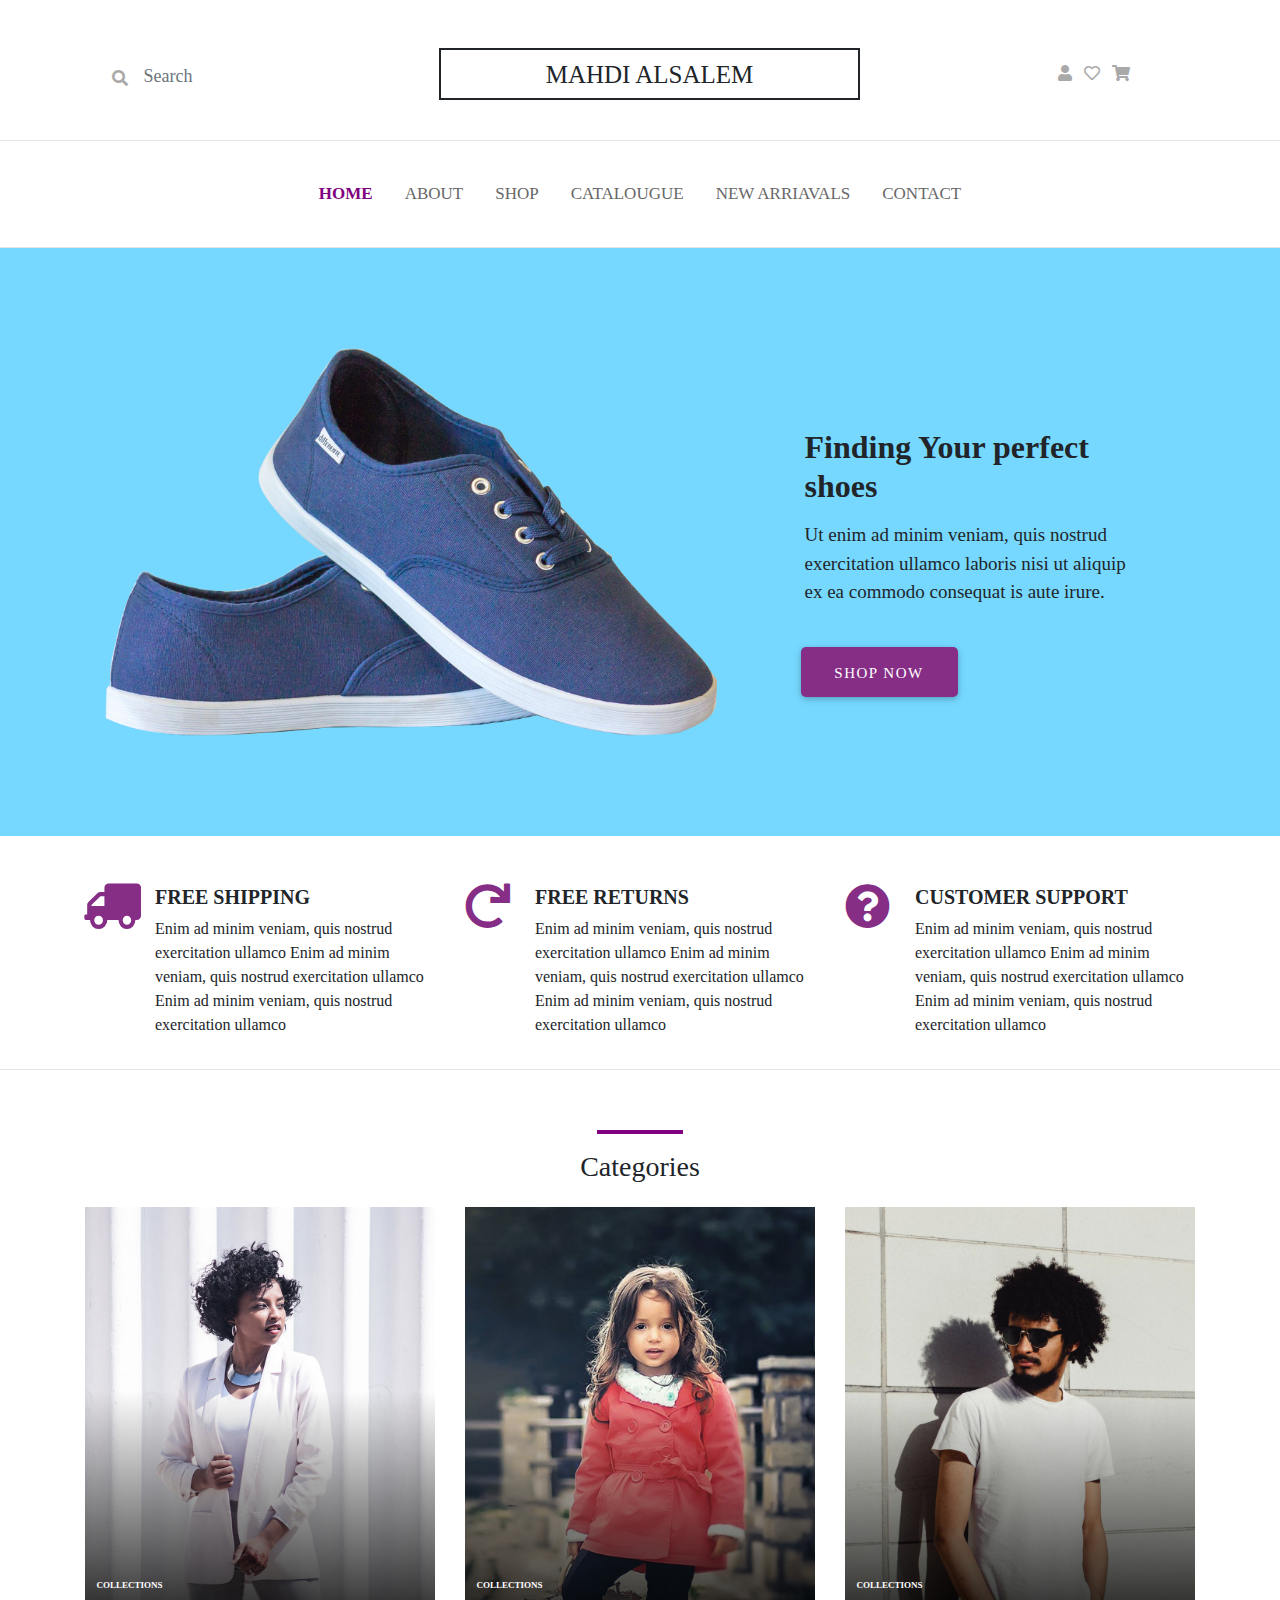
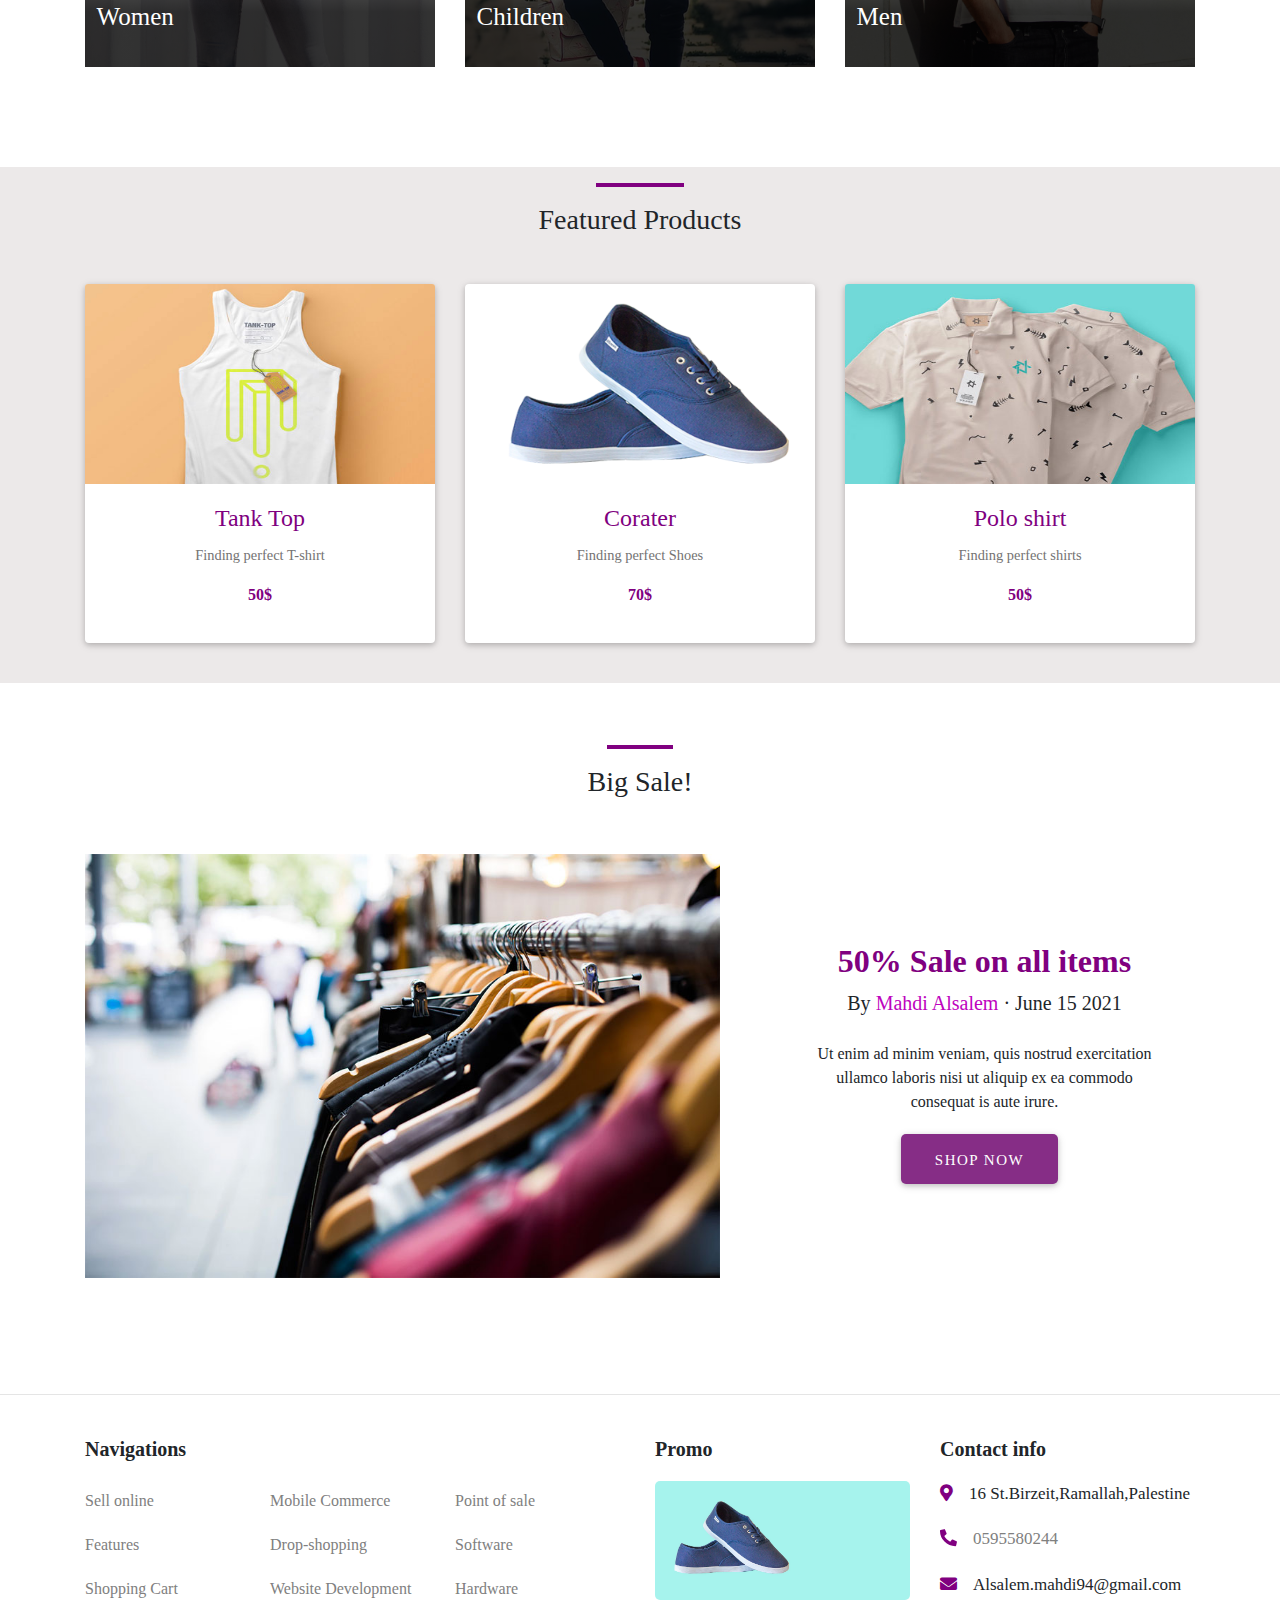
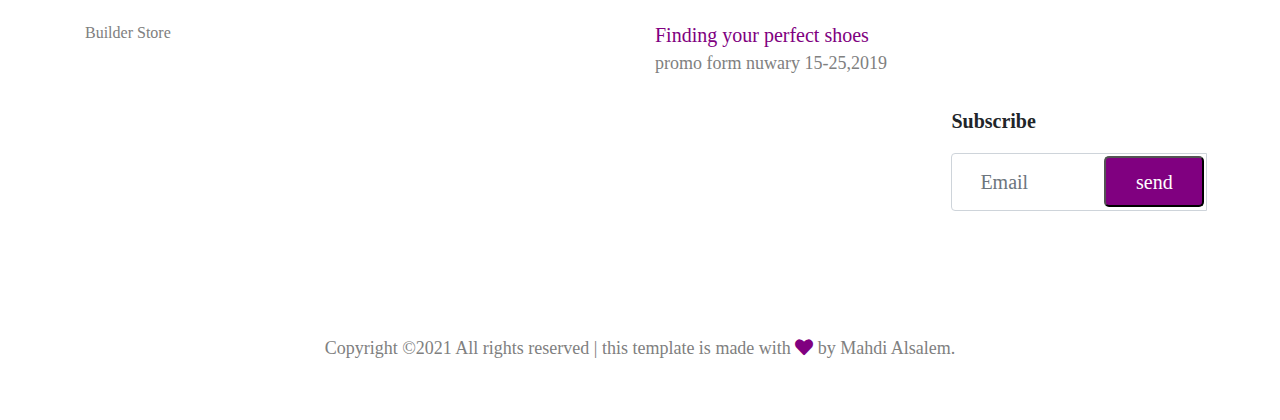
==== commit b8db659a: "okk" ====
--- a/index.html
+++ b/index.html
@@ -277,7 +277,7 @@
 </section>
 <!--end of featured products-->
 <section class="sale">
-    <div class="container-fluid">
+    <div class="container">
         <div class="row justify-content-between">
           <div class="title col-12 text-center mt-3">
             <hr>
--- a/home.css
+++ b/home.css
@@ -185,6 +185,7 @@
 .featured{
     background-color:rgb(236, 233, 233) ;
     margin-top:50px;
+    padding-bottom: 40px;
 }
 .featured .title hr{
     border-top:4px solid purple;
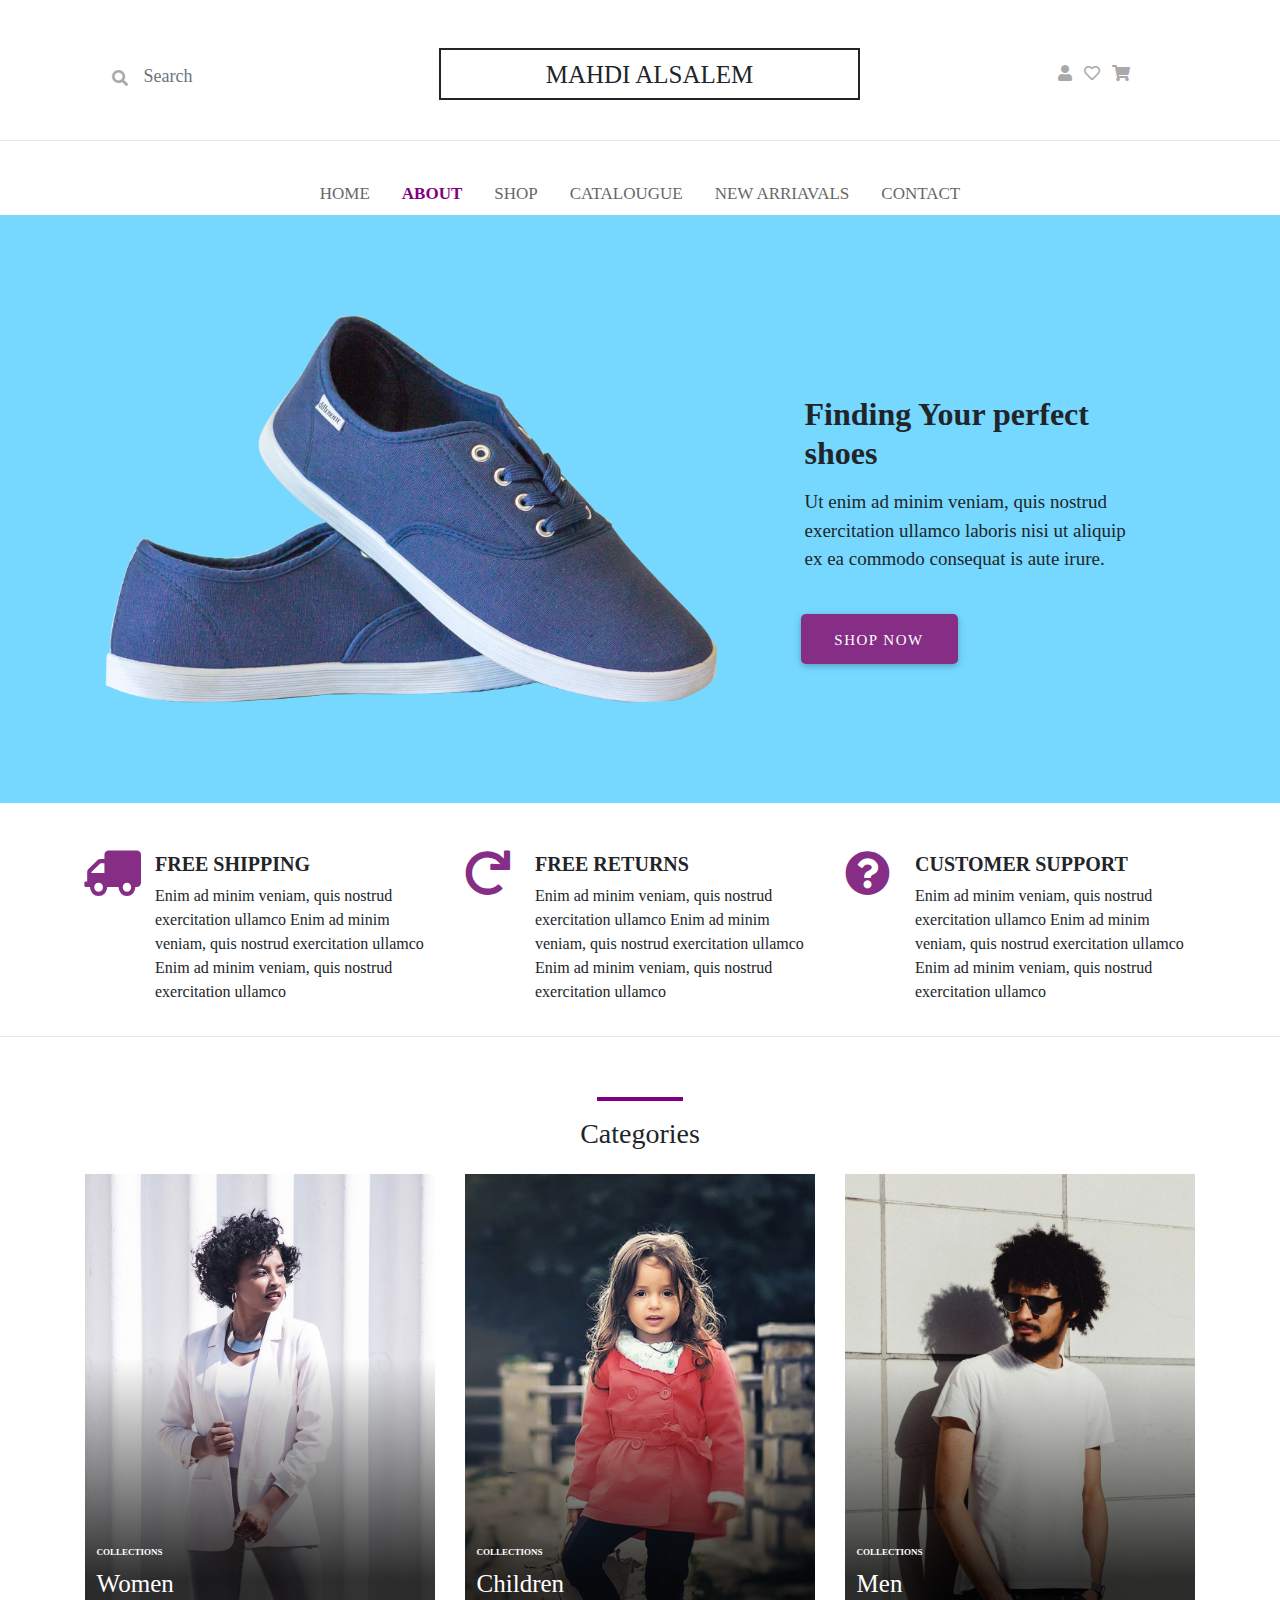
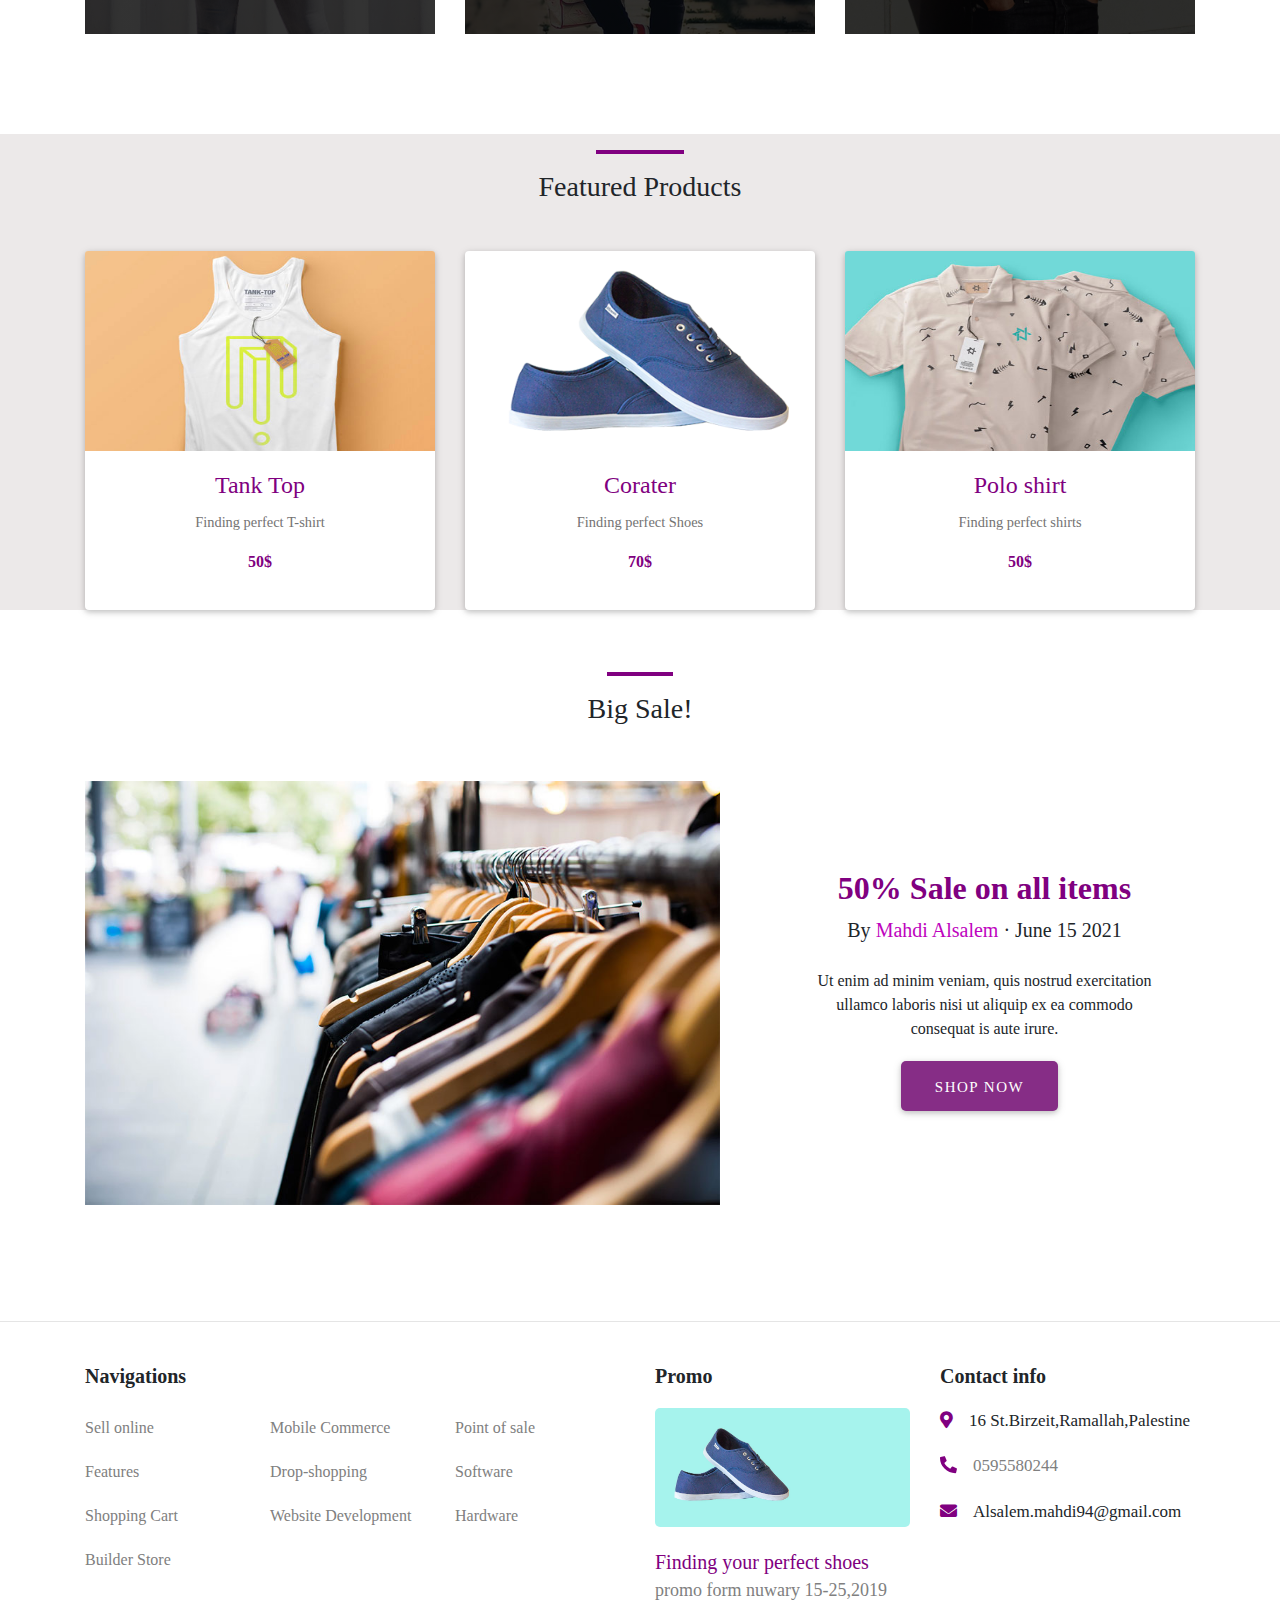
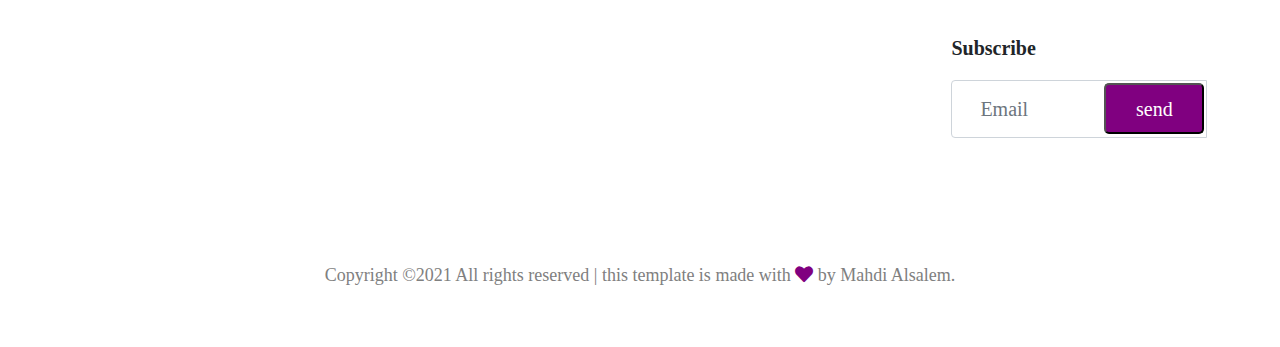
==== commit 8fc4faae: "ok" ====
--- a/index.html
+++ b/index.html
@@ -25,60 +25,57 @@
 
 <body>
     <!--start of nav-->
-
     <nav>
-        <!--start of top nav-->
-        <div class="top-nav mb-3 py-4 navbar-expand-lg text-center container-fluid mt-4">
-            <div class="row align-items-center ml-1">
-                <div class="left-top col-4">
-                    <form class="form-inline">
-                        <i class="fas fa-search ml-auto mt-2" aria-hidden="true"></i>
-                        <input class="search form-control ml-1 w-75 w-xs-50" type="text" placeholder="Search"
-                          aria-label="Search">
-                      </form>
-                    
-                </div>
-                <div class="middle-top col-4">
-                    <h3>Mahdi Alsalem</h3>
-                </div>
-                <div class="right-top col-4">
-                    <a> <i class="fa fa-user ml-sm-5" aria-hidden="true"></i></a>
-                    <a> <i class="far fa-heart ml-sm-2" aria-hidden="true"></i></a>
-                    <a> <i class="fa fa-shopping-cart ml-sm-2" aria-hidden="true"></i></a>
-
-                </div>
-            </div>
-        </div>
-
-        <!--end of top nav-->
-        <hr>
-        <!--start of bottom nav-->
-      
-        <ul class="bottom-nav nav justify-content-center flex-xs-column flex-md-row py-3">
-            <li class="nav-item">
-                <a class="active nav-link" href="index.html">Home</a>
-            </li>
-            <li class="nav-item">
-                <a class="nav-link" href="about.html">About</a>
-            </li>
-            <li class="nav-item">
-                <a class="nav-link" href="shop.html">shop</a>
-            </li>
-            <li class="nav-item">
-                <a class="nav-link" href="#!">catalougue</a>
-            </li>
-            <li class="nav-item">
-                <a class="nav-link" href="#!">new arriavals</a>
-            </li>
-
-            <li class="nav-item">
-                <a class="nav-link" href="contact.html">Contact</a>
-            </li>
-        </ul>
-        <!--end of bottom nav-->
-        <hr>
-
-
+      <!--start of top nav-->
+      <div class="top-nav mb-3 py-4 navbar-expand-lg text-center container-fluid mt-4">
+        <div class="row align-items-center ml-1">
+          <div class="left-top col-4">
+            <form class="form-inline">
+              <i class="fas fa-search ml-auto mt-2" aria-hidden="true"></i>
+              <input class="search form-control ml-1 w-75 w-xs-50" type="text" placeholder="Search" aria-label="Search">
+            </form>
+  
+          </div>
+          <div class="middle-top col-4">
+            <h3>Mahdi Alsalem</h3>
+          </div>
+          <div class="right-top col-4">
+            <a> <i class="fa fa-user ml-sm-5" aria-hidden="true"></i></a>
+            <a> <i class="far fa-heart ml-sm-2" aria-hidden="true"></i></a>
+            <a> <i class="fa fa-shopping-cart ml-sm-2" aria-hidden="true"></i></a>
+  
+          </div>
+        </div>
+      </div>
+  
+      <!--end of top nav-->
+      <hr>
+      <!--start of bottom nav-->
+  
+      <ul class="bottom-nav nav justify-content-center flex-xs-column flex-md-row py-3">
+        <li class="nav-item">
+          <a class="nav-link" href="index.html">Home</a>
+        </li>
+        <li class="nav-item">
+          <a class="active nav-link" href="about.html">About</a>
+        </li>
+        <li class="nav-item">
+          <a class="nav-link" href="shop.html">shop</a>
+        </li>
+        <li class="nav-item">
+          <a class="nav-link" href="#!">catalougue</a>
+        </li>
+        <li class="nav-item">
+          <a class="nav-link" href="#!">new arriavals</a>
+        </li>
+  
+        <li class="nav-item">
+          <a class="nav-link" href="contact.html">Contact</a>
+        </li>
+      </ul>
+      <!--end of bottom nav-->
+  
+  
     </nav>
     <!--end of nav-->
     <!--Start of header-->
--- a/home.css
+++ b/home.css
@@ -185,7 +185,7 @@
 .featured{
     background-color:rgb(236, 233, 233) ;
     margin-top:50px;
-    padding-bottom: 40px;
+    padding-bottom: 40px23233;
 }
 .featured .title hr{
     border-top:4px solid purple;
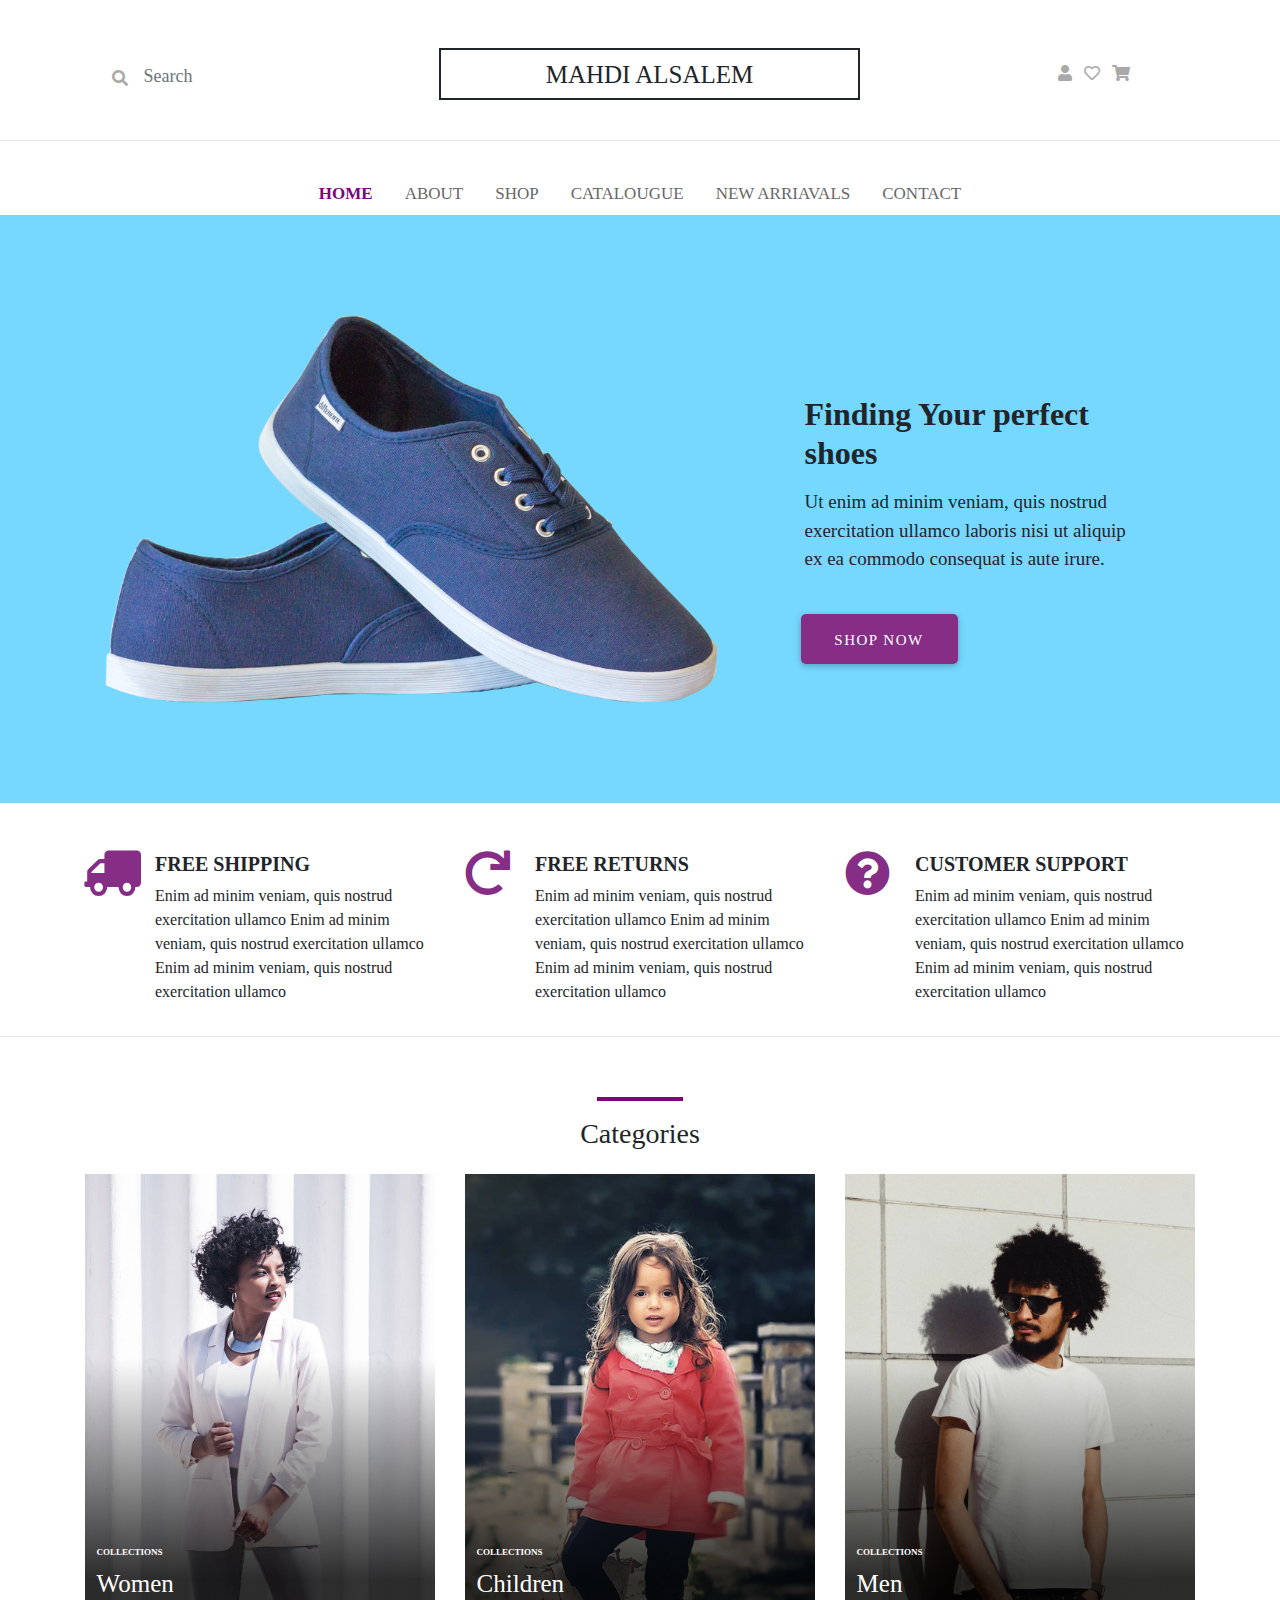
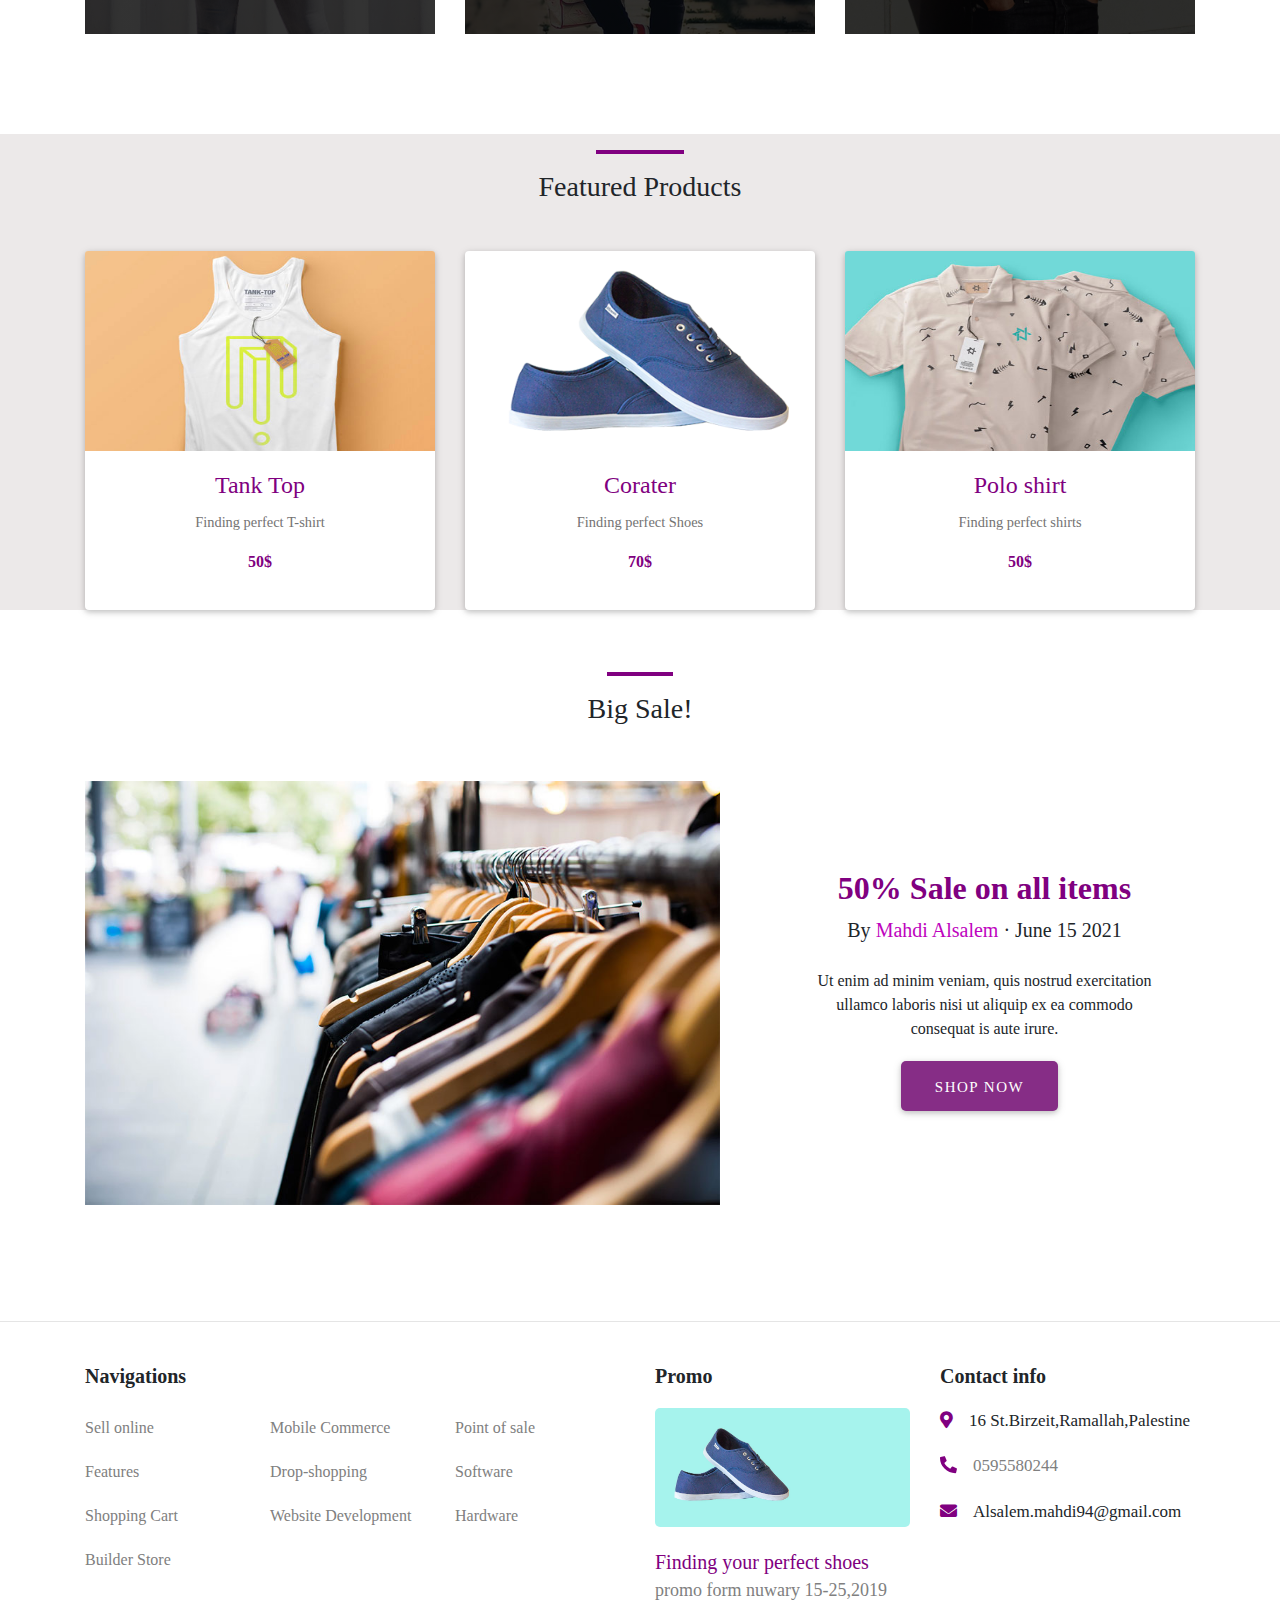
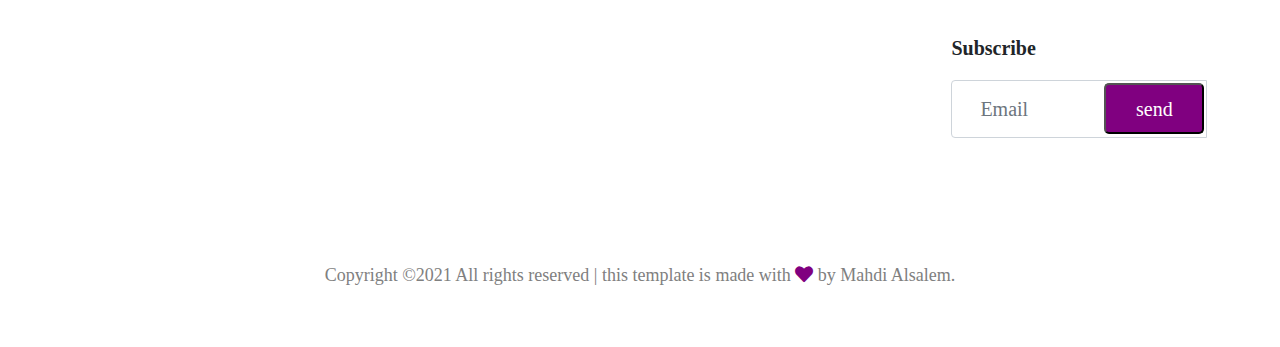
==== commit 7dd84fa7: "ok" ====
--- a/index.html
+++ b/index.html
@@ -54,10 +54,10 @@
   
       <ul class="bottom-nav nav justify-content-center flex-xs-column flex-md-row py-3">
         <li class="nav-item">
-          <a class="nav-link" href="index.html">Home</a>
-        </li>
-        <li class="nav-item">
-          <a class="active nav-link" href="about.html">About</a>
+          <a class="nav-link active" href="index.html">Home</a>
+        </li>
+        <li class="nav-item">
+          <a class="nav-link" href="about.html">About</a>
         </li>
         <li class="nav-item">
           <a class="nav-link" href="shop.html">shop</a>
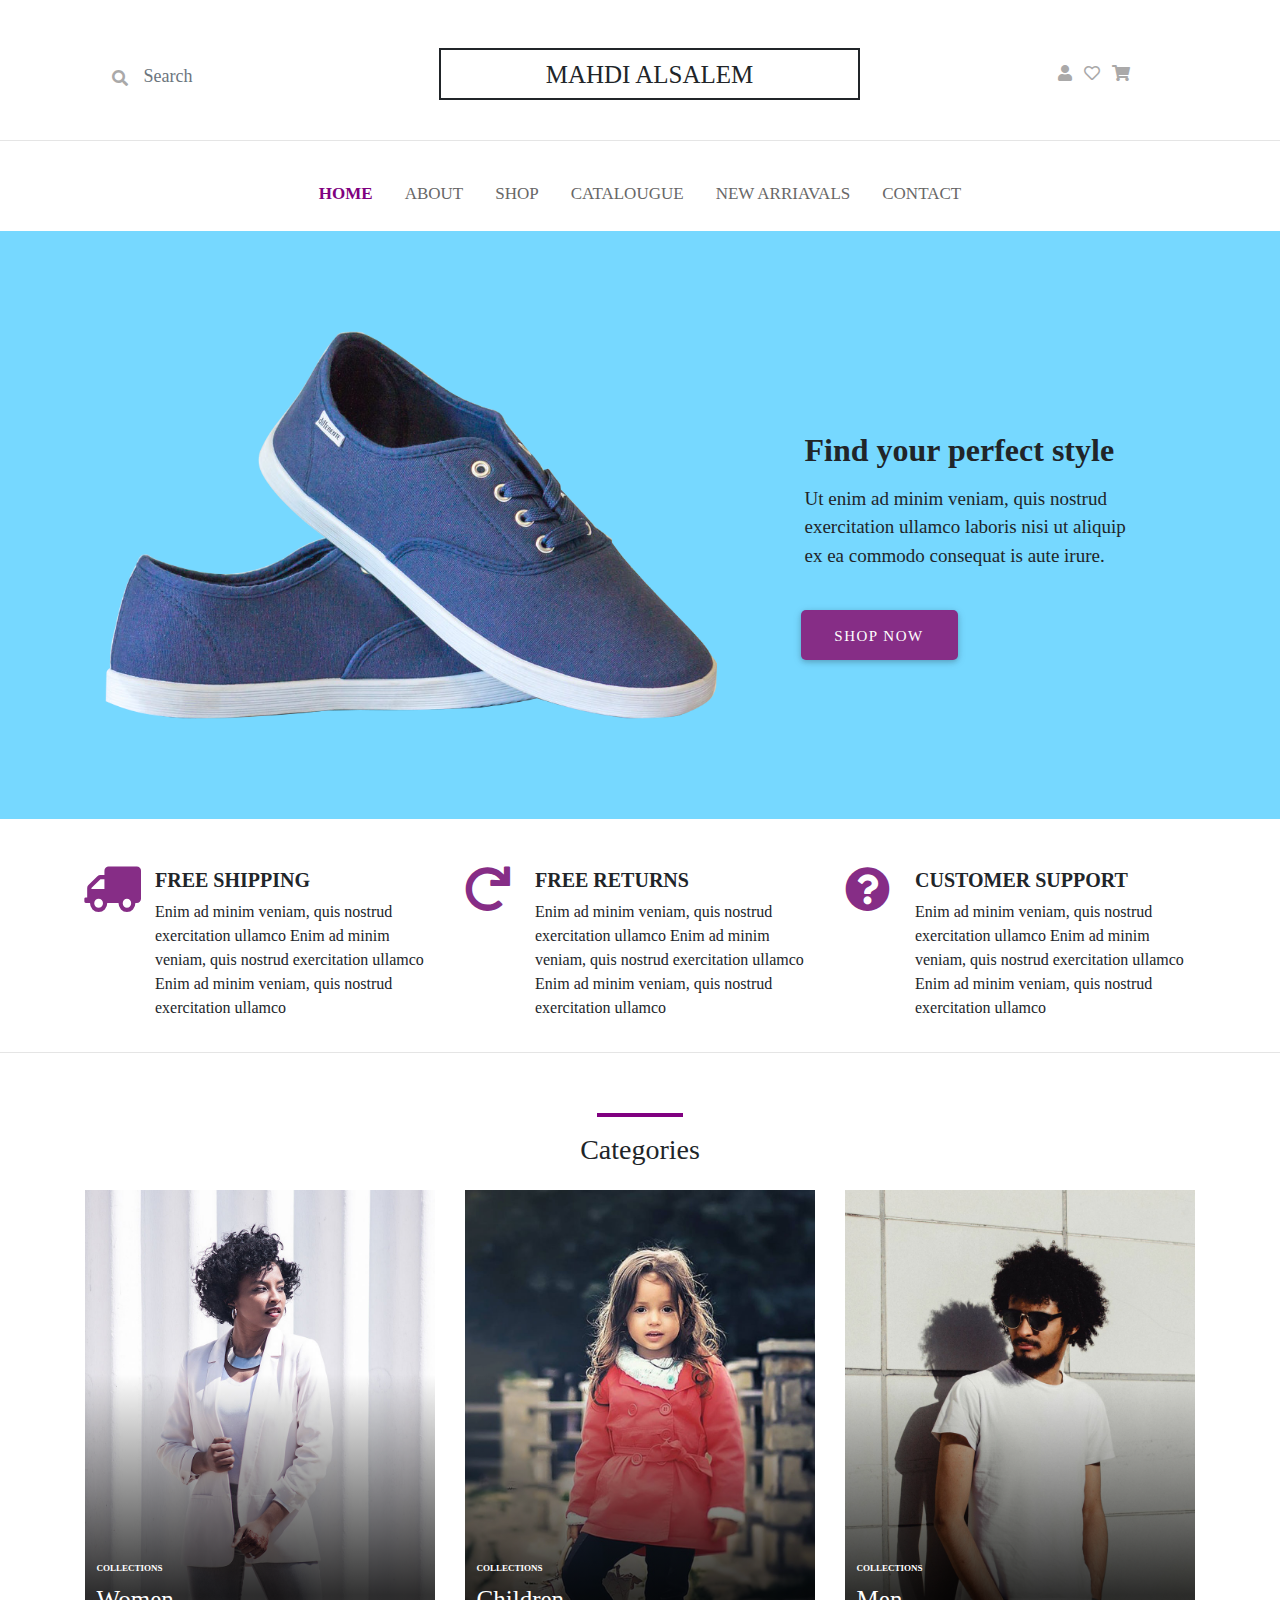
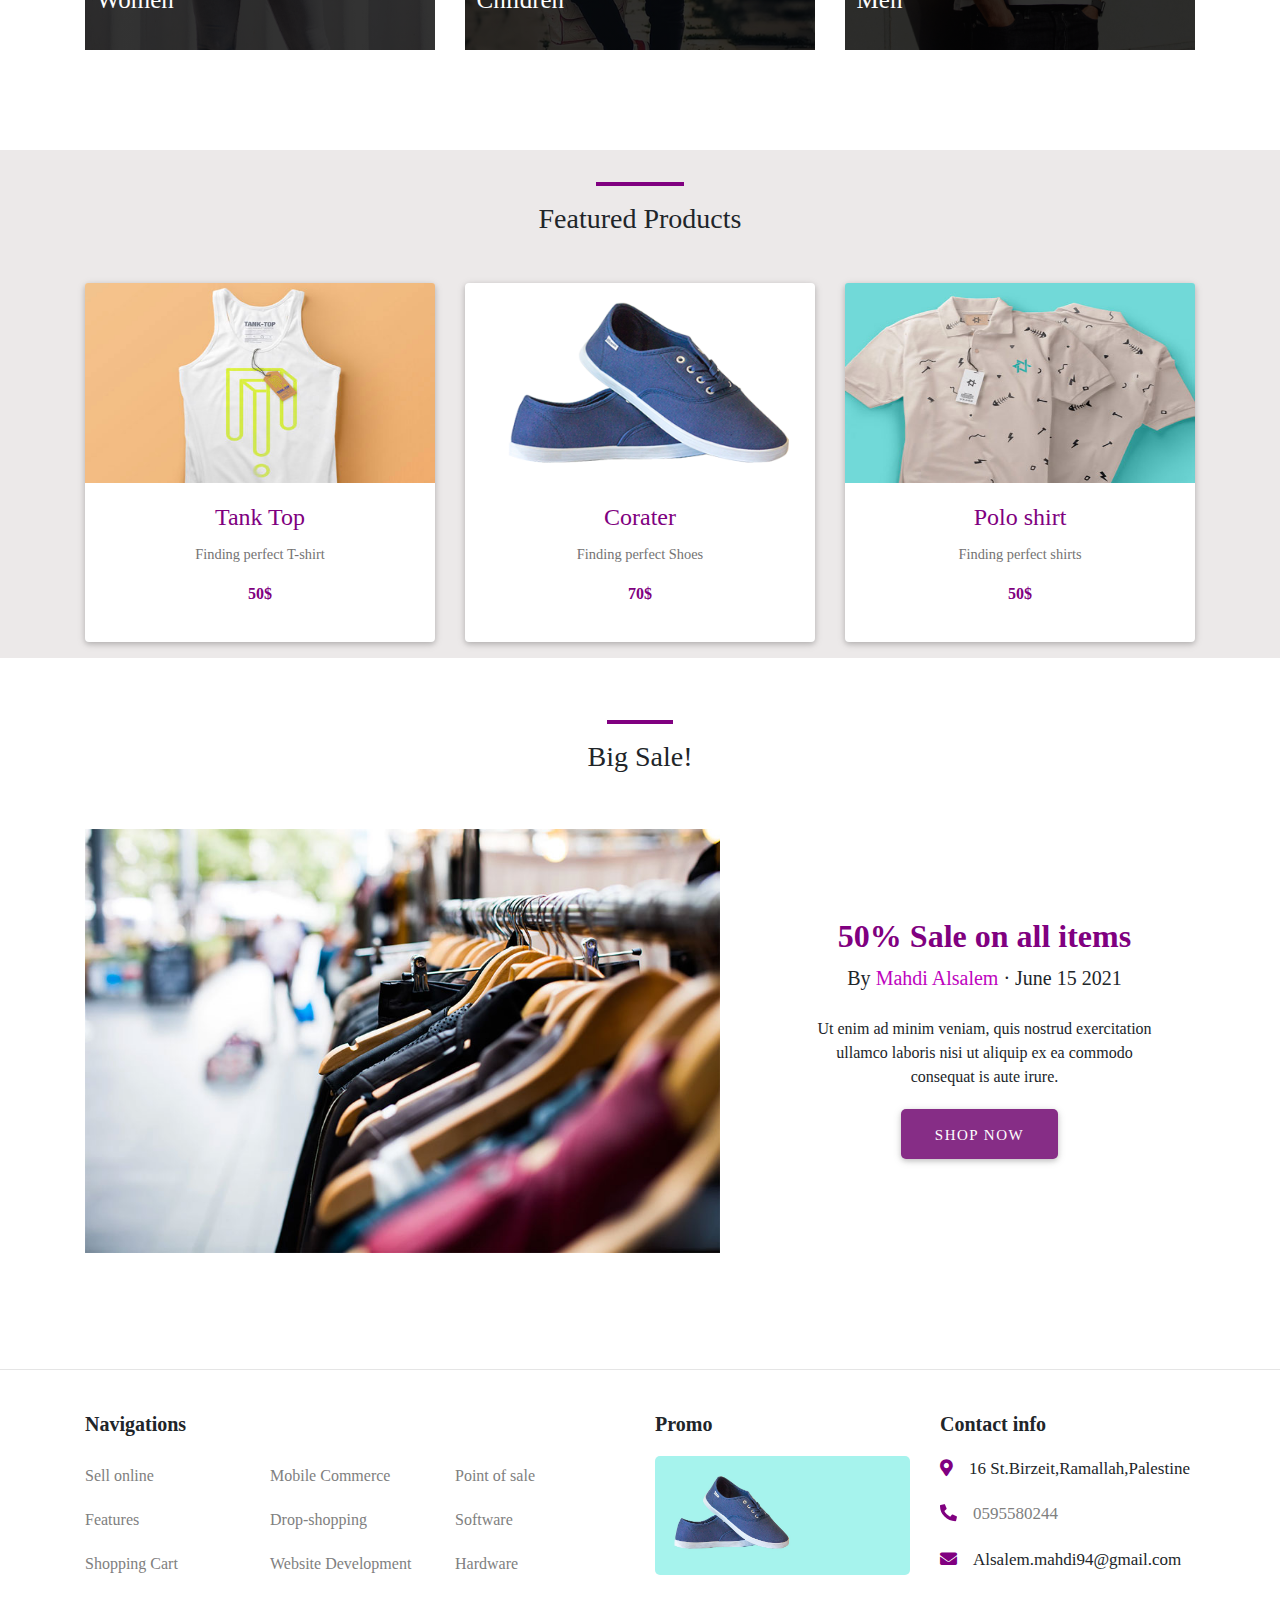
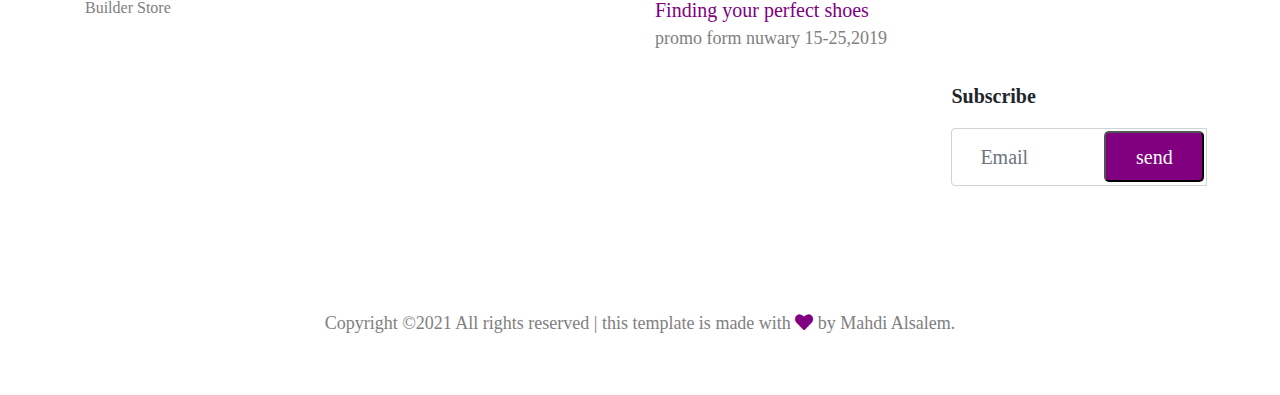
==== commit 923275ff: "ok" ====
--- a/index.html
+++ b/index.html
@@ -43,8 +43,8 @@
             <a> <i class="fa fa-user ml-sm-5" aria-hidden="true"></i></a>
             <a> <i class="far fa-heart ml-sm-2" aria-hidden="true"></i></a>
             <a> <i class="fa fa-shopping-cart ml-sm-2" aria-hidden="true"></i></a>
-  
-          </div>
+          </div>
+         
         </div>
       </div>
   
@@ -80,13 +80,13 @@
     <!--end of nav-->
     <!--Start of header-->
     <header>
-        <div class="container">
+        <div class="container mt-3">
             <div class="row justify-content-between align-items-center">
                 <div class=" col-lg-7 col-xs-12">
                     <img src="imgs/header1.png"  class="header-img" alt="">
                   </div>
               <div class="header-body mt-5 ml-lg-4  col-lg-4 col-xs-12">
-                <h2>Finding Your perfect shoes</h2>
+                <h2>Find your perfect style</h2>
                 <p class="mt-3">Ut enim ad minim veniam, quis nostrud exercitation ullamco laboris nisi ut aliquip ex ea
                   commodo consequat is aute irure.</p>
                     <a href="shop.html" class="mt-4 btn">Shop now</a>
@@ -190,7 +190,7 @@
   </section>
         <!--end of categories section-->
         <!--start of featured products-->
-<section class="featured">
+<section class="featured py-3">
     <div class="container">
         <div class="row justify-content-between align-items-center">
           <div class="title col-12 text-center">
@@ -412,7 +412,8 @@
   </div>
 </footer>
 <!--end of footer-->
-</body>
+
+<script src="main.js"></script>
 
 </html>
 <!-- End your project here-->
--- a/home.css
+++ b/home.css
@@ -9,8 +9,12 @@
     font-family: 'Times New Roman', Times, serif;
     scroll-behavior: smooth;
     height:100vh;
-}
+
+}
+
 /*start of nav*/
+
+/*side nav*/
 /*Top nav*/ 
 
 .top-nav i{
@@ -319,7 +323,7 @@
         font-size: 14px;
     }
     .left-top .search{
-        font-size: 18px;
+        font-size: 16px;
     }
     .bottom-nav .nav-link{
         font-size:10px;
